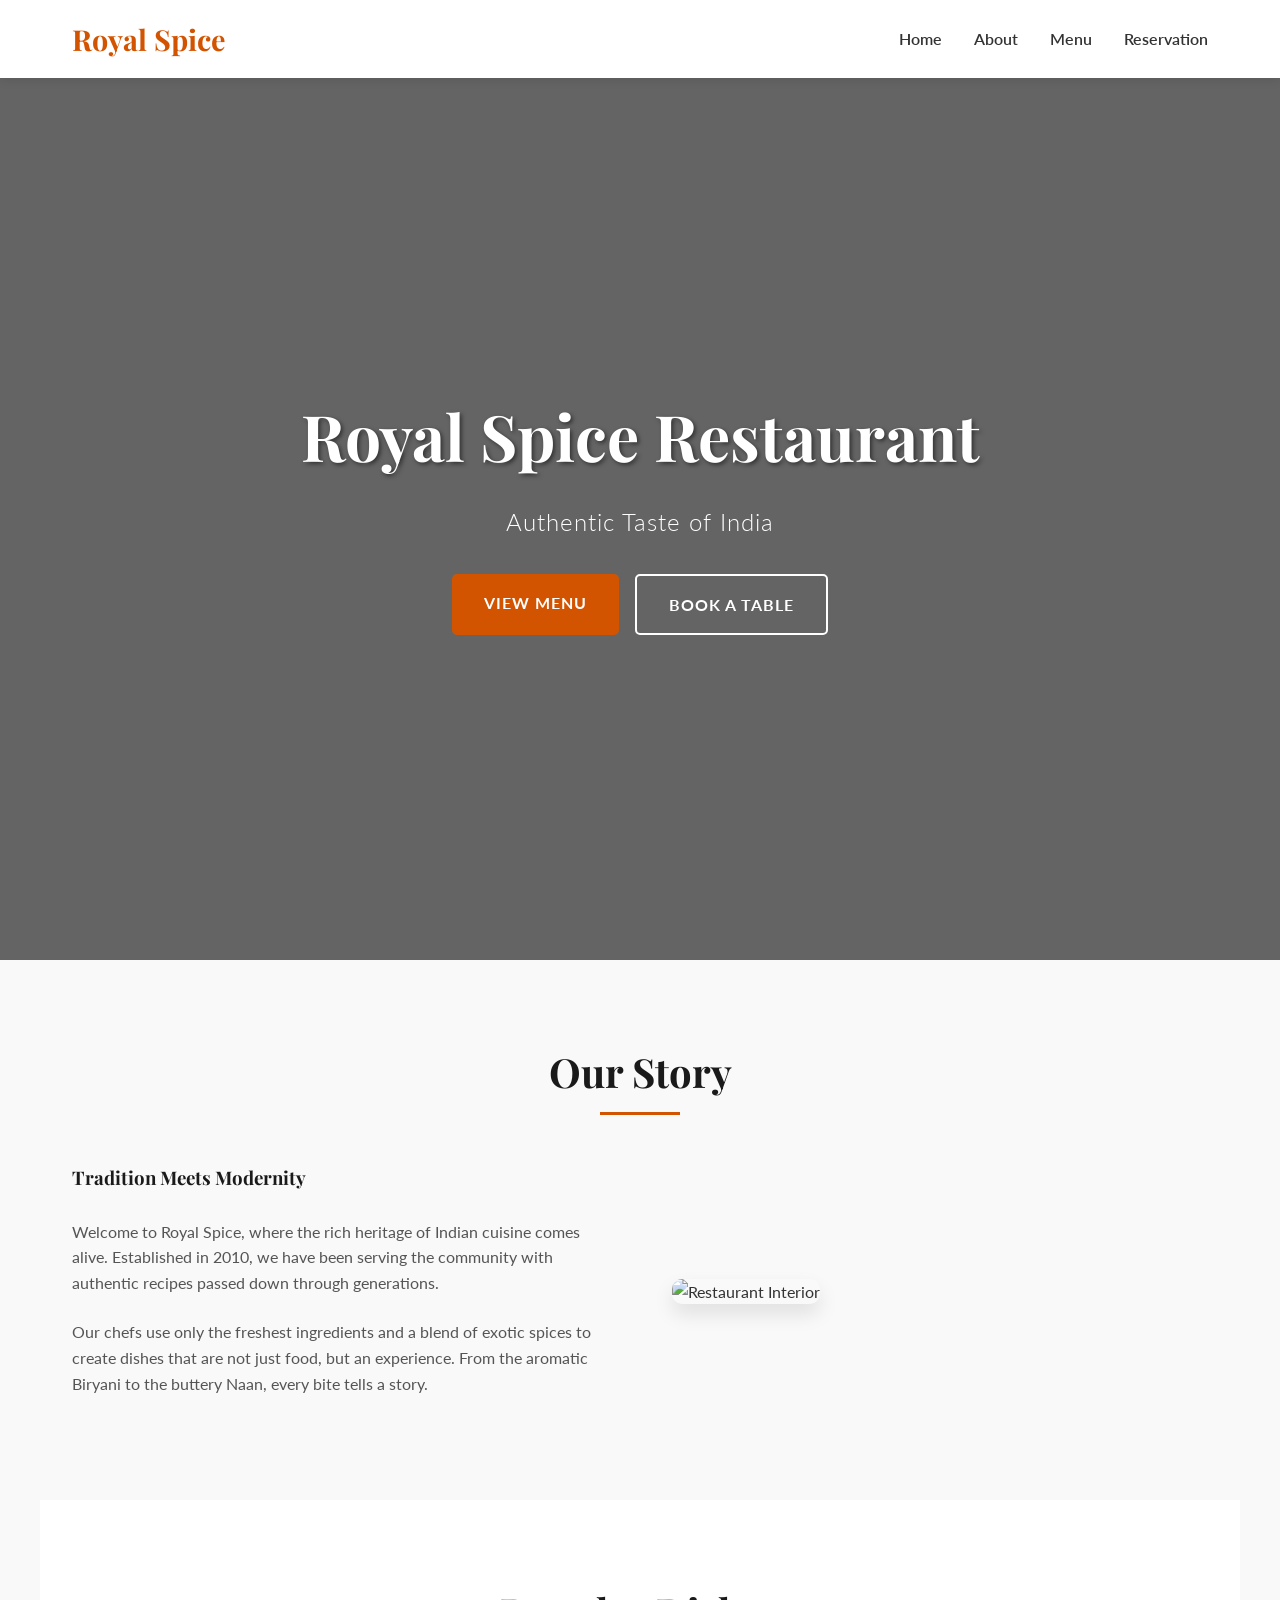
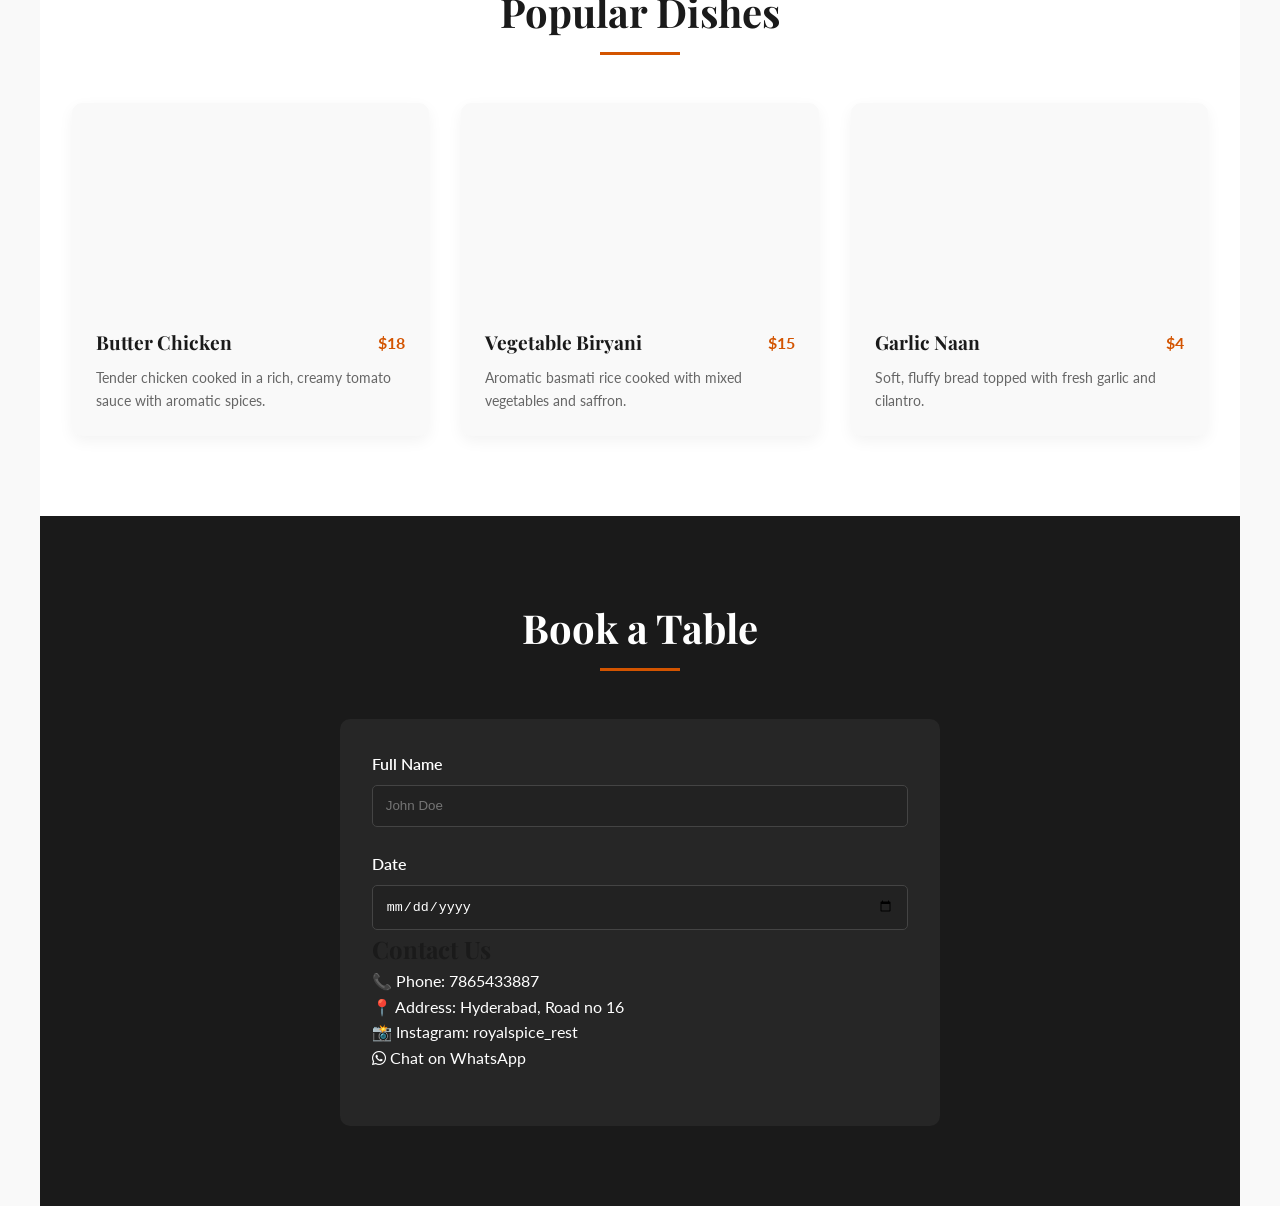
==== index.html @ c394701f "Update index.html" ====
<!DOCTYPE html>
<html lang="en">
<head>
    <meta charset="UTF-8">
    <meta name="viewport" content="width=device-width, initial-scale=1.0">
    <title>Royal Spice Restaurant | Authentic Taste of India</title>
    
    <!-- Google Fonts -->
    <link rel="preconnect" href="https://fonts.googleapis.com">
    <link rel="preconnect" href="https://fonts.gstatic.com" crossorigin>
    <link href="https://fonts.googleapis.com/css2?family=Lato:wght@300;400;700&family=Playfair+Display:wght@400;700&display=swap" rel="stylesheet">
    
    <!-- Font Awesome for Icons -->
    <link rel="stylesheet" href="https://cdnjs.cloudflare.com/ajax/libs/font-awesome/6.0.0/css/all.min.css">

    <style>
        /* --- CSS VARIABLES & RESET --- */
        :root {
            --primary-color: #d35400; /* Burnt Orange */
            --secondary-color: #f39c12; /* Golden Yellow */
            --dark-bg: #1a1a1a;
            --light-bg: #f9f9f9;
            --text-color: #333;
            --white: #ffffff;
            --transition: all 0.3s ease;
        }

        * {
            margin: 0;
            padding: 0;
            box-sizing: border-box;
        }

        html {
            scroll-behavior: smooth;
        }

        body {
            font-family: 'Lato', sans-serif;
            color: var(--text-color);
            line-height: 1.6;
            background-color: var(--light-bg);
        }

        h1, h2, h3, h4 {
            font-family: 'Playfair Display', serif;
            color: var(--dark-bg);
        }

        a { text-decoration: none; color: inherit; }
        ul { list-style: none; }

        /* --- HEADER & NAVIGATION --- */
        header {
            background-color: var(--white);
            box-shadow: 0 2px 10px rgba(0,0,0,0.1);
            position: fixed;
            width: 100%;
            top: 0;
            z-index: 1000;
        }

        .navbar {
            max-width: 1200px;
            margin: 0 auto;
            padding: 1rem 2rem;
            display: flex;
            justify-content: space-between;
            align-items: center;
        }

        .logo {
            font-size: 1.8rem;
            font-weight: 700;
            color: var(--primary-color);
            font-family: 'Playfair Display', serif;
        }

        .nav-links {
            display: flex;
            gap: 2rem;
        }

        .nav-links a {
            font-weight: 600;
            font-size: 1rem;
            transition: var(--transition);
        }

        .nav-links a:hover {
            color: var(--primary-color);
        }

        .hamburger {
            display: none;
            cursor: pointer;
            font-size: 1.5rem;
        }

        /* --- HERO SECTION --- */
        .hero {
            height: 100vh;
            background: linear-gradient(rgba(0,0,0,0.6), rgba(0,0,0,0.6)), 
                        url('https://images.unsplash.com/photo-1517248135467-4c7edcad34c4?ixlib=rb-1.2.1&auto=format&fit=crop&w=1920&q=80');
            background-size: cover;
            background-position: center;
            display: flex;
            align-items: center;
            justify-content: center;
            text-align: center;
            color: var(--white);
            padding: 0 1rem;
            margin-top: 60px; /* Offset for fixed header */
        }

        .hero-content {
            max-width: 800px;
            animation: fadeIn 1.5s ease;
        }

        .hero h1 {
            font-size: 4rem;
            color: var(--white);
            margin-bottom: 1rem;
            text-shadow: 2px 2px 4px rgba(0,0,0,0.5);
        }

        .hero p {
            font-size: 1.5rem;
            margin-bottom: 2rem;
            font-weight: 300;
            letter-spacing: 1px;
        }

        .btn-group {
            display: flex;
            gap: 1rem;
            justify-content: center;
        }

        .btn {
            padding: 1rem 2rem;
            border-radius: 5px;
            font-weight: bold;
            text-transform: uppercase;
            letter-spacing: 1px;
            transition: var(--transition);
            cursor: pointer;
            border: none;
        }

        .btn-primary {
            background-color: var(--primary-color);
            color: var(--white);
        }

        .btn-primary:hover {
            background-color: #a04000;
            transform: translateY(-2px);
        }

        .btn-secondary {
            background-color: transparent;
            border: 2px solid var(--white);
            color: var(--white);
        }

        .btn-secondary:hover {
            background-color: var(--white);
            color: var(--dark-bg);
            transform: translateY(-2px);
        }

        /* --- ABOUT SECTION --- */
        .section {
            padding: 5rem 2rem;
            max-width: 1200px;
            margin: 0 auto;
        }

        .section-title {
            text-align: center;
            margin-bottom: 3rem;
        }

        .section-title h2 {
            font-size: 2.5rem;
            margin-bottom: 0.5rem;
        }

        .section-title .line {
            width: 80px;
            height: 3px;
            background-color: var(--primary-color);
            margin: 0 auto;
        }

        .about-grid {
            display: grid;
            grid-template-columns: 1fr 1fr;
            gap: 4rem;
            align-items: center;
        }

        .about-text p {
            margin-bottom: 1.5rem;
            color: #555;
        }

        .about-img img {
            width: 100%;
            border-radius: 10px;
            box-shadow: 0 10px 20px rgba(0,0,0,0.1);
        }

        /* --- MENU PREVIEW --- */
        .menu-section {
            background-color: var(--white);
        }

        .menu-grid {
            display: grid;
            grid-template-columns: repeat(auto-fit, minmax(300px, 1fr));
            gap: 2rem;
        }

        .menu-item {
            background: var(--light-bg);
            border-radius: 10px;
            overflow: hidden;
            box-shadow: 0 5px 15px rgba(0,0,0,0.05);
            transition: var(--transition);
        }

        .menu-item:hover {
            transform: translateY(-5px);
            box-shadow: 0 10px 20px rgba(0,0,0,0.1);
        }

        .menu-img {
            height: 200px;
            background-size: cover;
            background-position: center;
        }

        .menu-details {
            padding: 1.5rem;
        }

        .menu-header {
            display: flex;
            justify-content: space-between;
            align-items: center;
            margin-bottom: 0.5rem;
        }

        .menu-header h3 { font-size: 1.2rem; }
        .price { color: var(--primary-color); font-weight: bold; }
        .menu-desc { font-size: 0.9rem; color: #666; }

        /* --- RESERVATION FORM --- */
        .reservation-section {
            background-color: var(--dark-bg);
            color: var(--white);
        }

        .reservation-section .section-title h2 { color: var(--white); }

        .reservation-form {
            max-width: 600px;
            margin: 0 auto;
            background: rgba(255,255,255,0.05);
            padding: 2rem;
            border-radius: 10px;
        }

        .form-group {
            margin-bottom: 1.5rem;
        }

        .form-group label {
            display: block;
            margin-bottom: 0.5rem;
            font-weight: 600;
        }

        .form-control {
            width: 100%;
            padding: 0.8rem;
            border: 1px solid #444;
            background: #222;
            color: var(--white);
            border-radius: 5px;
        }

        .form-control:focus {
            outline: none;
            border-color: var(--primary-color);
        }

        /* --- FOOTER --- */
        footer {
            background-color: #111;
            color: #888;
            text-align: center;
            padding: 2rem;
        }

        footer p { margin-bottom: 0.5rem; }
        .social-icons a { color: var(--white); margin: 0 10px; font-size: 1.2rem; }

        /* --- ANIMATIONS --- */
        @keyframes fadeIn {
            from { opacity: 0; transform: translateY(20px); }
            to { opacity: 1; transform: translateY(0); }
        }

        /* --- RESPONSIVE MEDIA QUERIES --- */
        @media (max-width: 768px) {
            .navbar { padding: 1rem; }
            
            .hamburger { display: block; }
            
            .nav-links {
                position: absolute;
                top: 70px;
                left: 0;
                width: 100%;
                background-color: var(--white);
                flex-direction: column;
                align-items: center;
                padding: 2rem 0;
                gap: 1.5rem;
                transform: translateY(-150%);
                transition: var(--transition);
                box-shadow: 0 5px 10px rgba(0,0,0,0.1);
            }

            .nav-links.active {
                transform: translateY(0);
            }

            .hero h1 { font-size: 2.5rem; }
            .hero p { font-size: 1.1rem; }
            
            .about-grid { grid-template-columns: 1fr; }
            
            .btn-group { flex-direction: column; }
            .btn { width: 100%; text-align: center; }
        }
    </style>
</head>
<body>

    <!-- Header -->
    <header>
        <nav class="navbar">
            <div class="logo">Royal Spice</div>
            <ul class="nav-links">
                <li><a href="#home">Home</a></li>
                <li><a href="#about">About</a></li>
                <li><a href="#menu">Menu</a></li>
                <li><a href="#reservation">Reservation</a></li>
            </ul>
            <div class="hamburger">
                <i class="fas fa-bars"></i>
            </div>
        </nav>
    </header>

    <!-- Hero Section -->
    <section id="home" class="hero">
        <div class="hero-content">
            <h1>Royal Spice Restaurant</h1>
            <p>Authentic Taste of India</p>
            <div class="btn-group">
                <a href="#menu" class="btn btn-primary">View Menu</a>
                <a href="#reservation" class="btn btn-secondary">Book a Table</a>
            </div>
        </div>
    </section>

    <!-- About Section -->
    <section id="about" class="section">
        <div class="section-title">
            <h2>Our Story</h2>
            <div class="line"></div>
        </div>
        <div class="about-grid">
            <div class="about-text">
                <h3>Tradition Meets Modernity</h3>
                <br>
                <p>Welcome to Royal Spice, where the rich heritage of Indian cuisine comes alive. Established in 2010, we have been serving the community with authentic recipes passed down through generations.</p>
                <p>Our chefs use only the freshest ingredients and a blend of exotic spices to create dishes that are not just food, but an experience. From the aromatic Biryani to the buttery Naan, every bite tells a story.</p>
            </div>
            <div class="about-img">
                <img src="https://images.unsplash.com/photo-1585937421612-70a008356f36?ixlib=rb-1.2.1&auto=format&fit=crop&w=800&q=80" alt="Restaurant Interior">
            </div>
        </div>
    </section>

    <!-- Menu Section -->
    <section id="menu" class="section menu-section">
        <div class="section-title">
            <h2>Popular Dishes</h2>
            <div class="line"></div>
        </div>
        <div class="menu-grid">
            <!-- Item 1 -->
            <div class="menu-item">
                <div class="menu-img" style="background-image: url('https://images.unsplash.com/photo-1563379091339-03b21ab4a4f8?ixlib=rb-1.2.1&auto=format&fit=crop&w=500&q=60');"></div>
                <div class="menu-details">
                    <div class="menu-header">
                        <h3>Butter Chicken</h3>
                        <span class="price">$18</span>
                    </div>
                    <p class="menu-desc">Tender chicken cooked in a rich, creamy tomato sauce with aromatic spices.</p>
                </div>
            </div>
            <!-- Item 2 -->
            <div class="menu-item">
                <div class="menu-img" style="background-image: url('https://images.unsplash.com/photo-1589302168068-964664d93dc0?ixlib=rb-1.2.1&auto=format&fit=crop&w=500&q=60');"></div>
                <div class="menu-details">
                    <div class="menu-header">
                        <h3>Vegetable Biryani</h3>
                        <span class="price">$15</span>
                    </div>
                    <p class="menu-desc">Aromatic basmati rice cooked with mixed vegetables and saffron.</p>
                </div>
            </div>
            <!-- Item 3 -->
            <div class="menu-item">
                <div class="menu-img" style="background-image: url('https://images.unsplash.com/photo-1601050690597-df0568f70950?ixlib=rb-1.2.1&auto=format&fit=crop&w=500&q=60');"></div>
                <div class="menu-details">
                    <div class="menu-header">
                        <h3>Garlic Naan</h3>
                        <span class="price">$4</span>
                    </div>
                    <p class="menu-desc">Soft, fluffy bread topped with fresh garlic and cilantro.</p>
                </div>
            </div>
        </div>
    </section>

    <!-- Reservation Section -->
    <section id="reservation" class="section reservation-section">
        <div class="section-title">
            <h2>Book a Table</h2>
            <div class="line"></div>
        </div>
        <form class="reservation-form" id="bookingForm">
            <div class="form-group">
                <label for="name">Full Name</label>
                <input type="text" id="name" class="form-control" placeholder="John Doe" required>
            </div>
            <div class="form-group">
                <label for="date">Date</label>
                <input type="date" id="date" class="form-control" required>
                <section class="contact">
<h2>Contact Us</h2>

<p>📞 Phone: 7865433887</p>
<p>📍 Address: Hyderabad, Road no 16</p>
<p>📸 Instagram: royalspice_rest</p>

<!-- WhatsApp Button -->
<a href="https://wa.me/917865433887?text=Hi%20I%20want%20to%20book%20a%20table" class="whatsapp-contact">
    <i class="fab fa-whatsapp"></i> Chat on WhatsApp
</a>
  <link rel="stylesheet" href="https://cdnjs.cloudflare.com/ajax/libs/font-awesome/6.4.0/css/all.min.css">                  

</section>
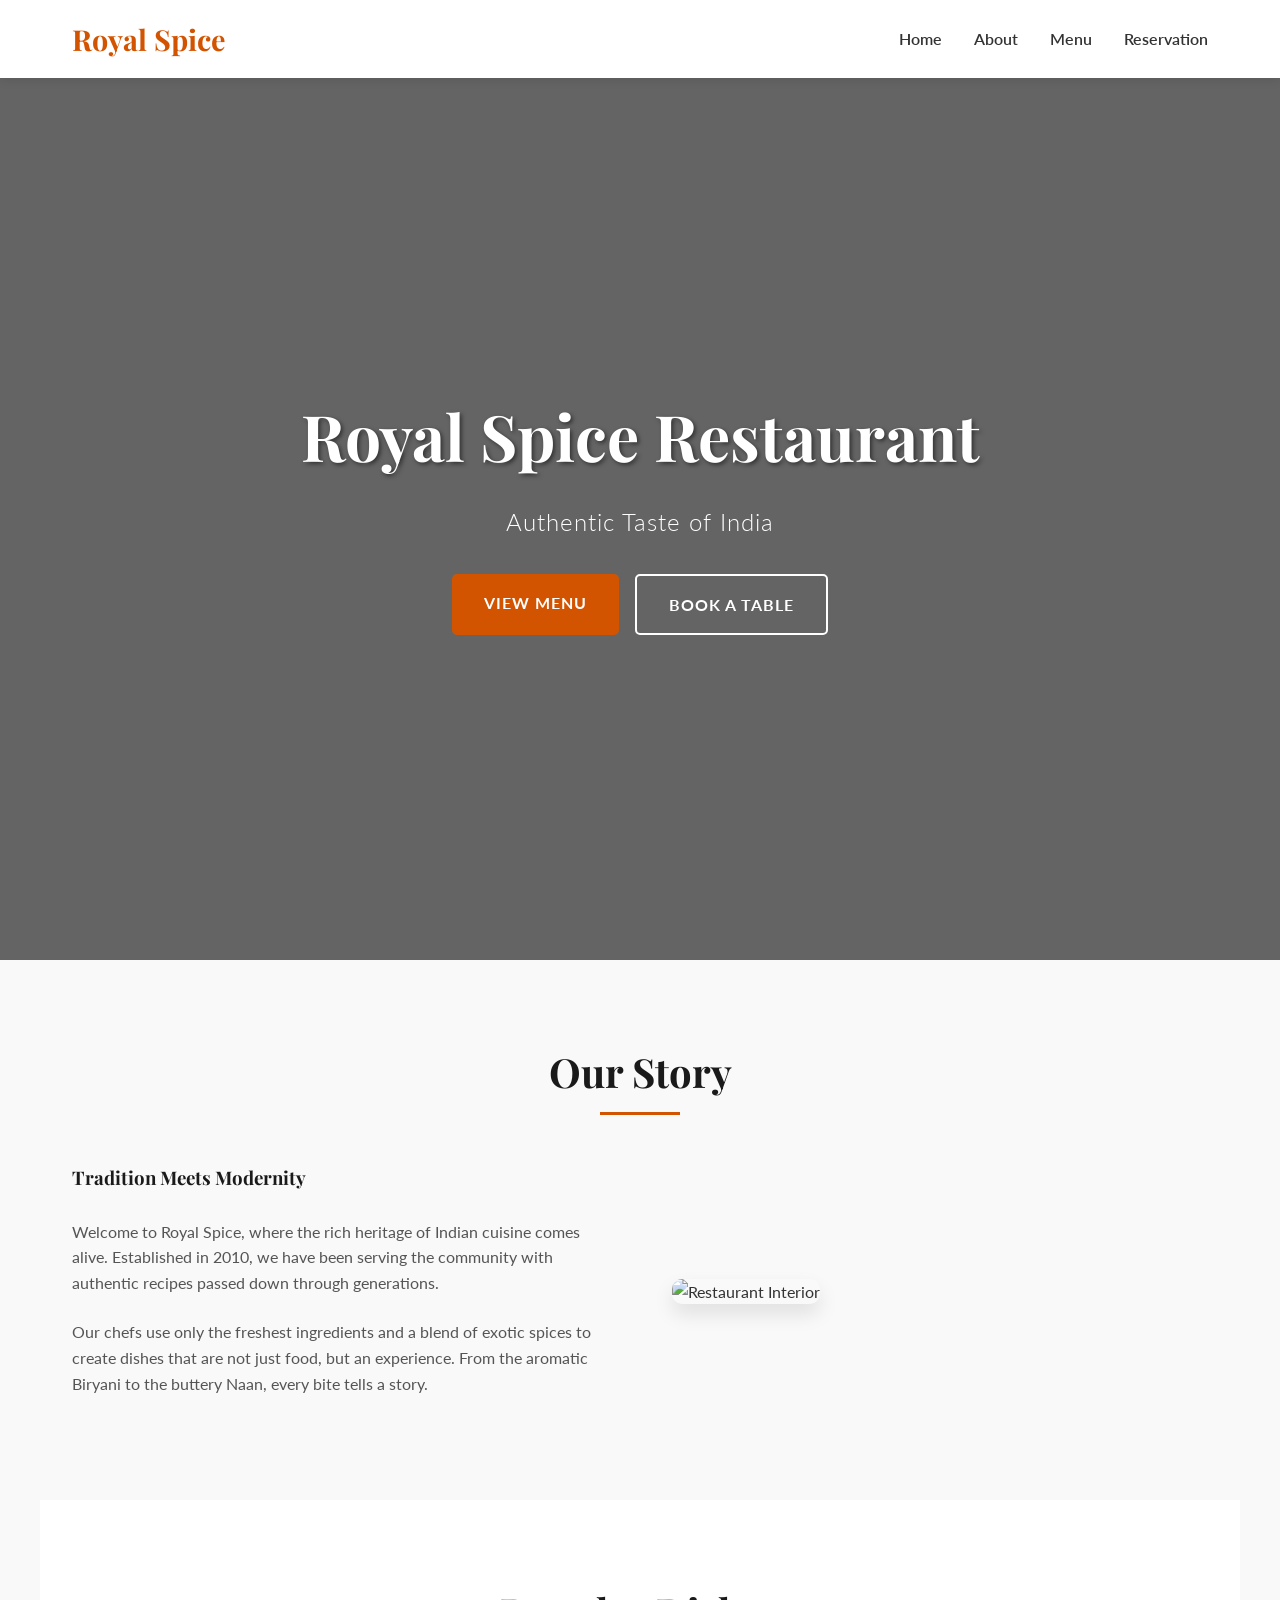
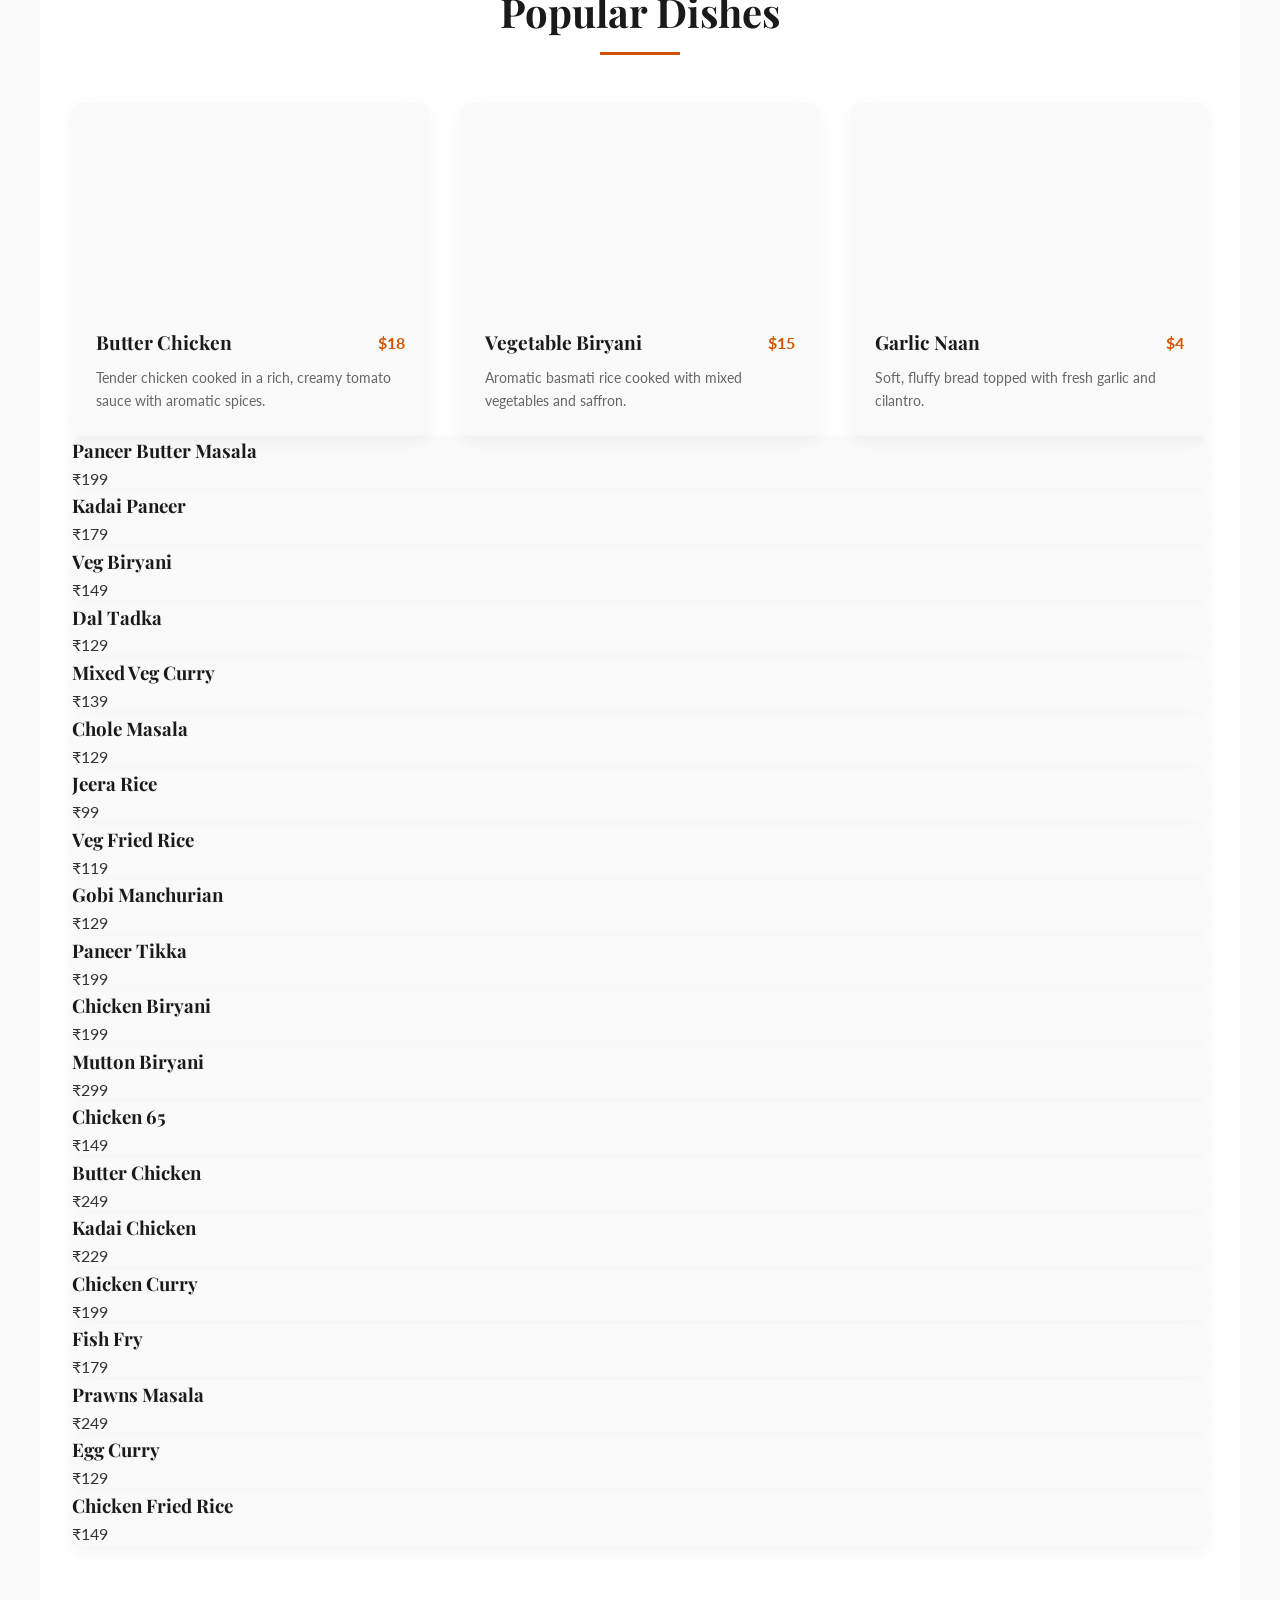
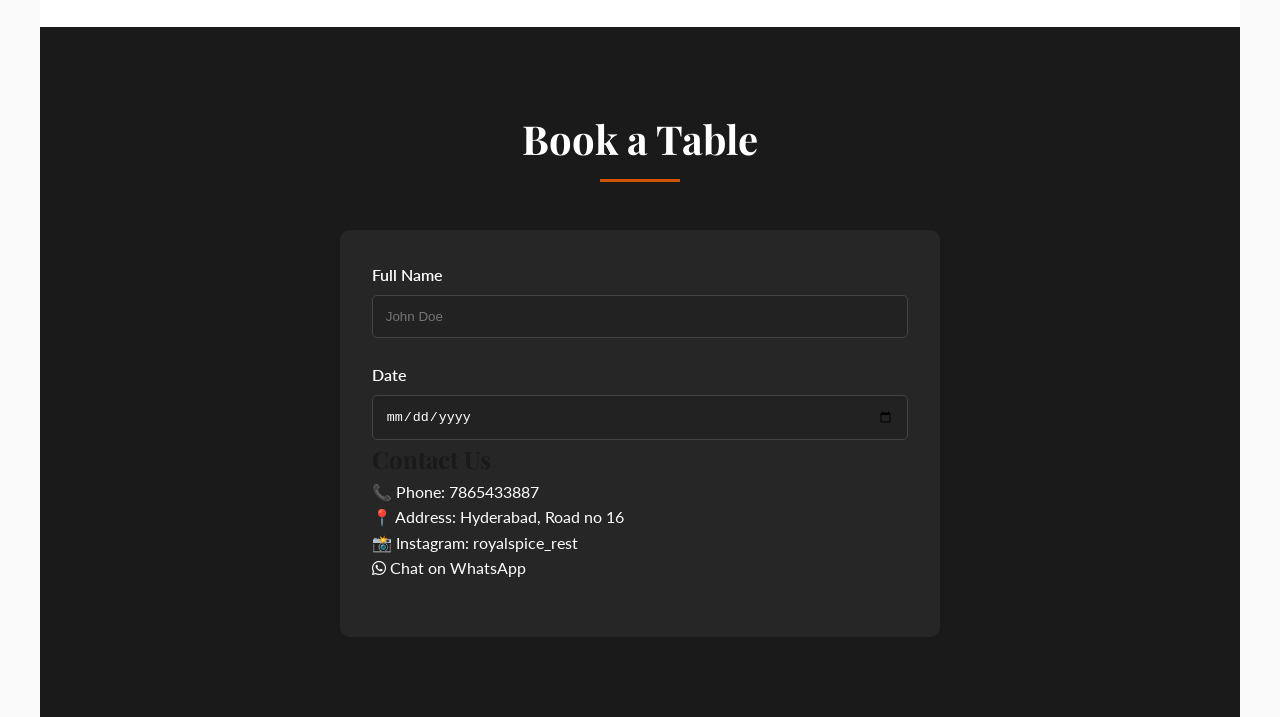
==== commit 62274a09: "Update index.html" ====
--- a/index.html
+++ b/index.html
@@ -440,6 +440,107 @@
                 </div>
             </div>
         </div>
+        <!-- VEG ITEMS -->
+<div class="menu-item veg show">
+<h3>Paneer Butter Masala</h3>
+<p>₹199</p>
+</div>
+
+<div class="menu-item veg show">
+<h3>Kadai Paneer</h3>
+<p>₹179</p>
+</div>
+
+<div class="menu-item veg show">
+<h3>Veg Biryani</h3>
+<p>₹149</p>
+</div>
+
+<div class="menu-item veg show">
+<h3>Dal Tadka</h3>
+<p>₹129</p>
+</div>
+
+<div class="menu-item veg show">
+<h3>Mixed Veg Curry</h3>
+<p>₹139</p>
+</div>
+
+<div class="menu-item veg show">
+<h3>Chole Masala</h3>
+<p>₹129</p>
+</div>
+
+<div class="menu-item veg show">
+<h3>Jeera Rice</h3>
+<p>₹99</p>
+</div>
+
+<div class="menu-item veg show">
+<h3>Veg Fried Rice</h3>
+<p>₹119</p>
+</div>
+
+<div class="menu-item veg show">
+<h3>Gobi Manchurian</h3>
+<p>₹129</p>
+</div>
+
+<div class="menu-item veg show">
+<h3>Paneer Tikka</h3>
+<p>₹199</p>
+</div>
+
+<!-- NON-VEG ITEMS -->
+<div class="menu-item nonveg show">
+<h3>Chicken Biryani</h3>
+<p>₹199</p>
+</div>
+
+<div class="menu-item nonveg show">
+<h3>Mutton Biryani</h3>
+<p>₹299</p>
+</div>
+
+<div class="menu-item nonveg show">
+<h3>Chicken 65</h3>
+<p>₹149</p>
+</div>
+
+<div class="menu-item nonveg show">
+<h3>Butter Chicken</h3>
+<p>₹249</p>
+</div>
+
+<div class="menu-item nonveg show">
+<h3>Kadai Chicken</h3>
+<p>₹229</p>
+</div>
+
+<div class="menu-item nonveg show">
+<h3>Chicken Curry</h3>
+<p>₹199</p>
+</div>
+
+<div class="menu-item nonveg show">
+<h3>Fish Fry</h3>
+<p>₹179</p>
+</div>
+
+<div class="menu-item nonveg show">
+<h3>Prawns Masala</h3>
+<p>₹249</p>
+</div>
+
+<div class="menu-item nonveg show">
+<h3>Egg Curry</h3>
+<p>₹129</p>
+</div>
+
+<div class="menu-item nonveg show">
+<h3>Chicken Fried Rice</h3>
+<p>₹149</p>
+</div>
     </section>
 
     <!-- Reservation Section -->
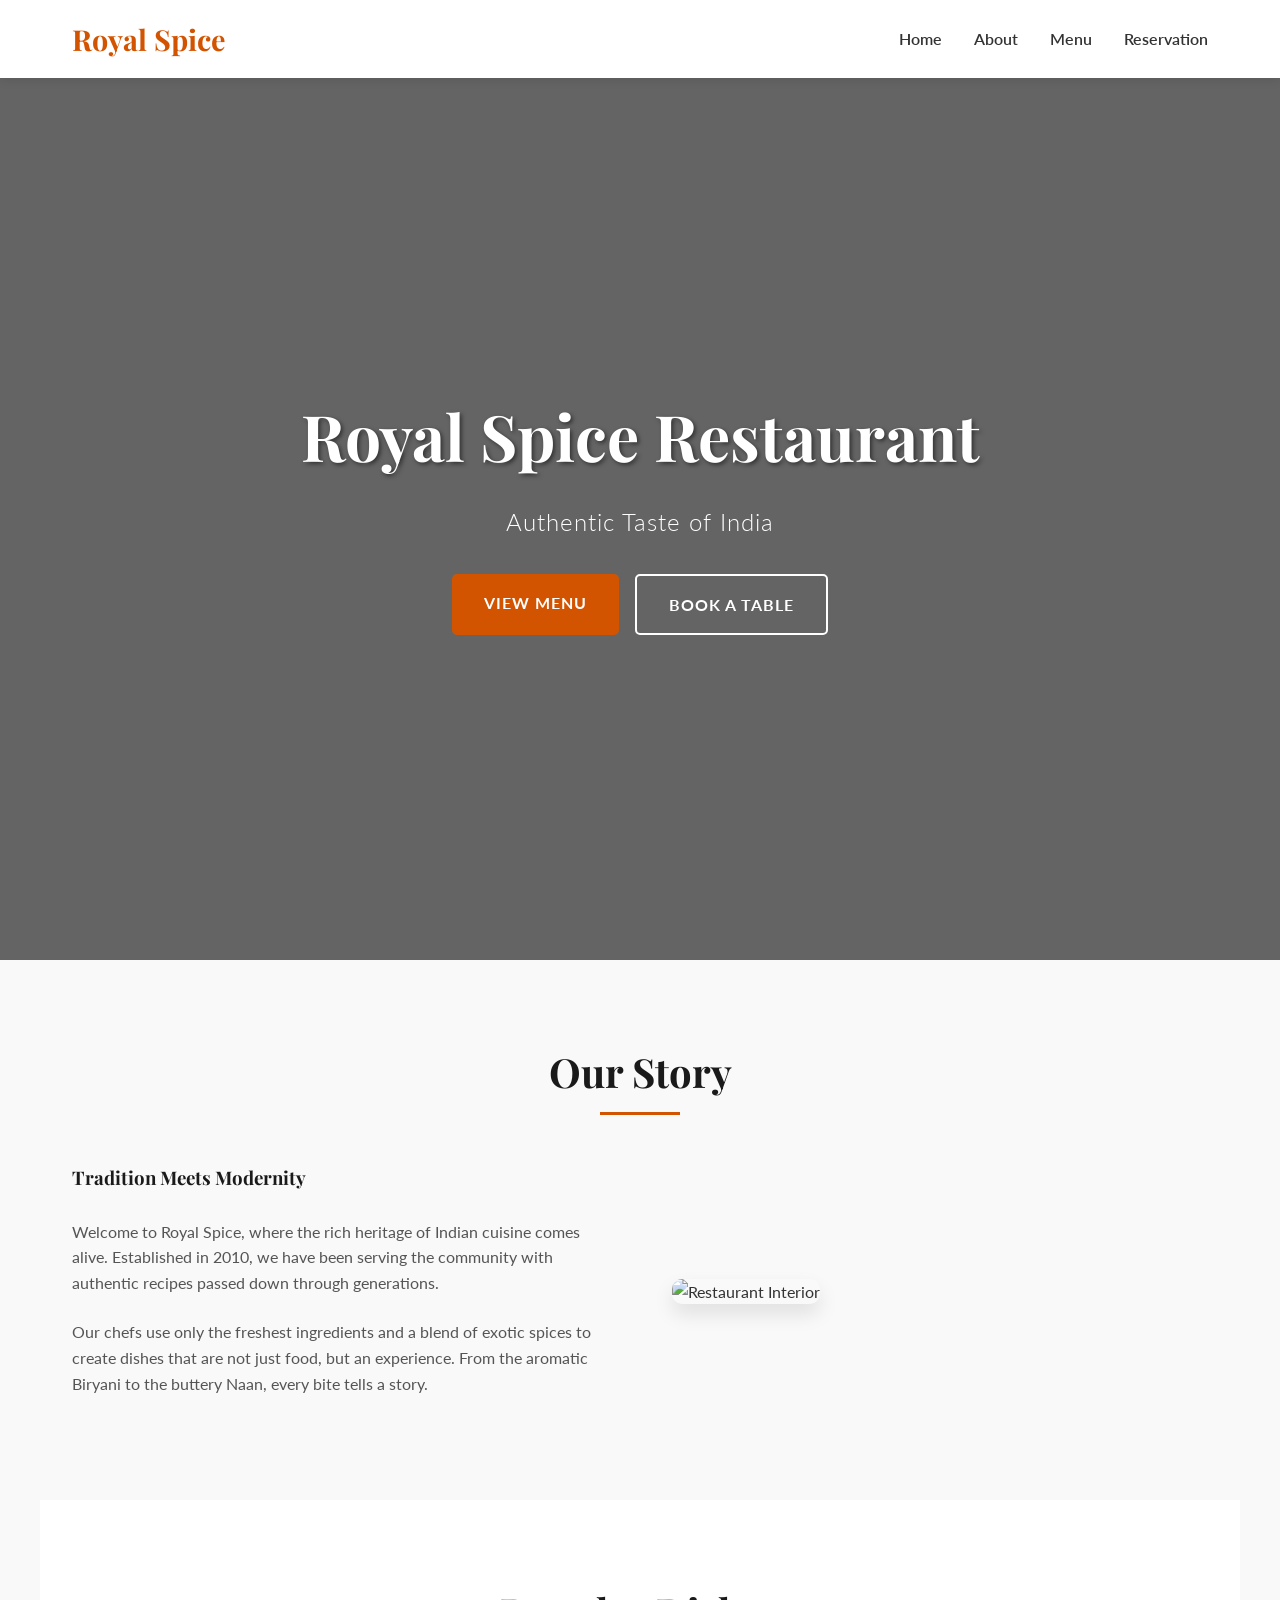
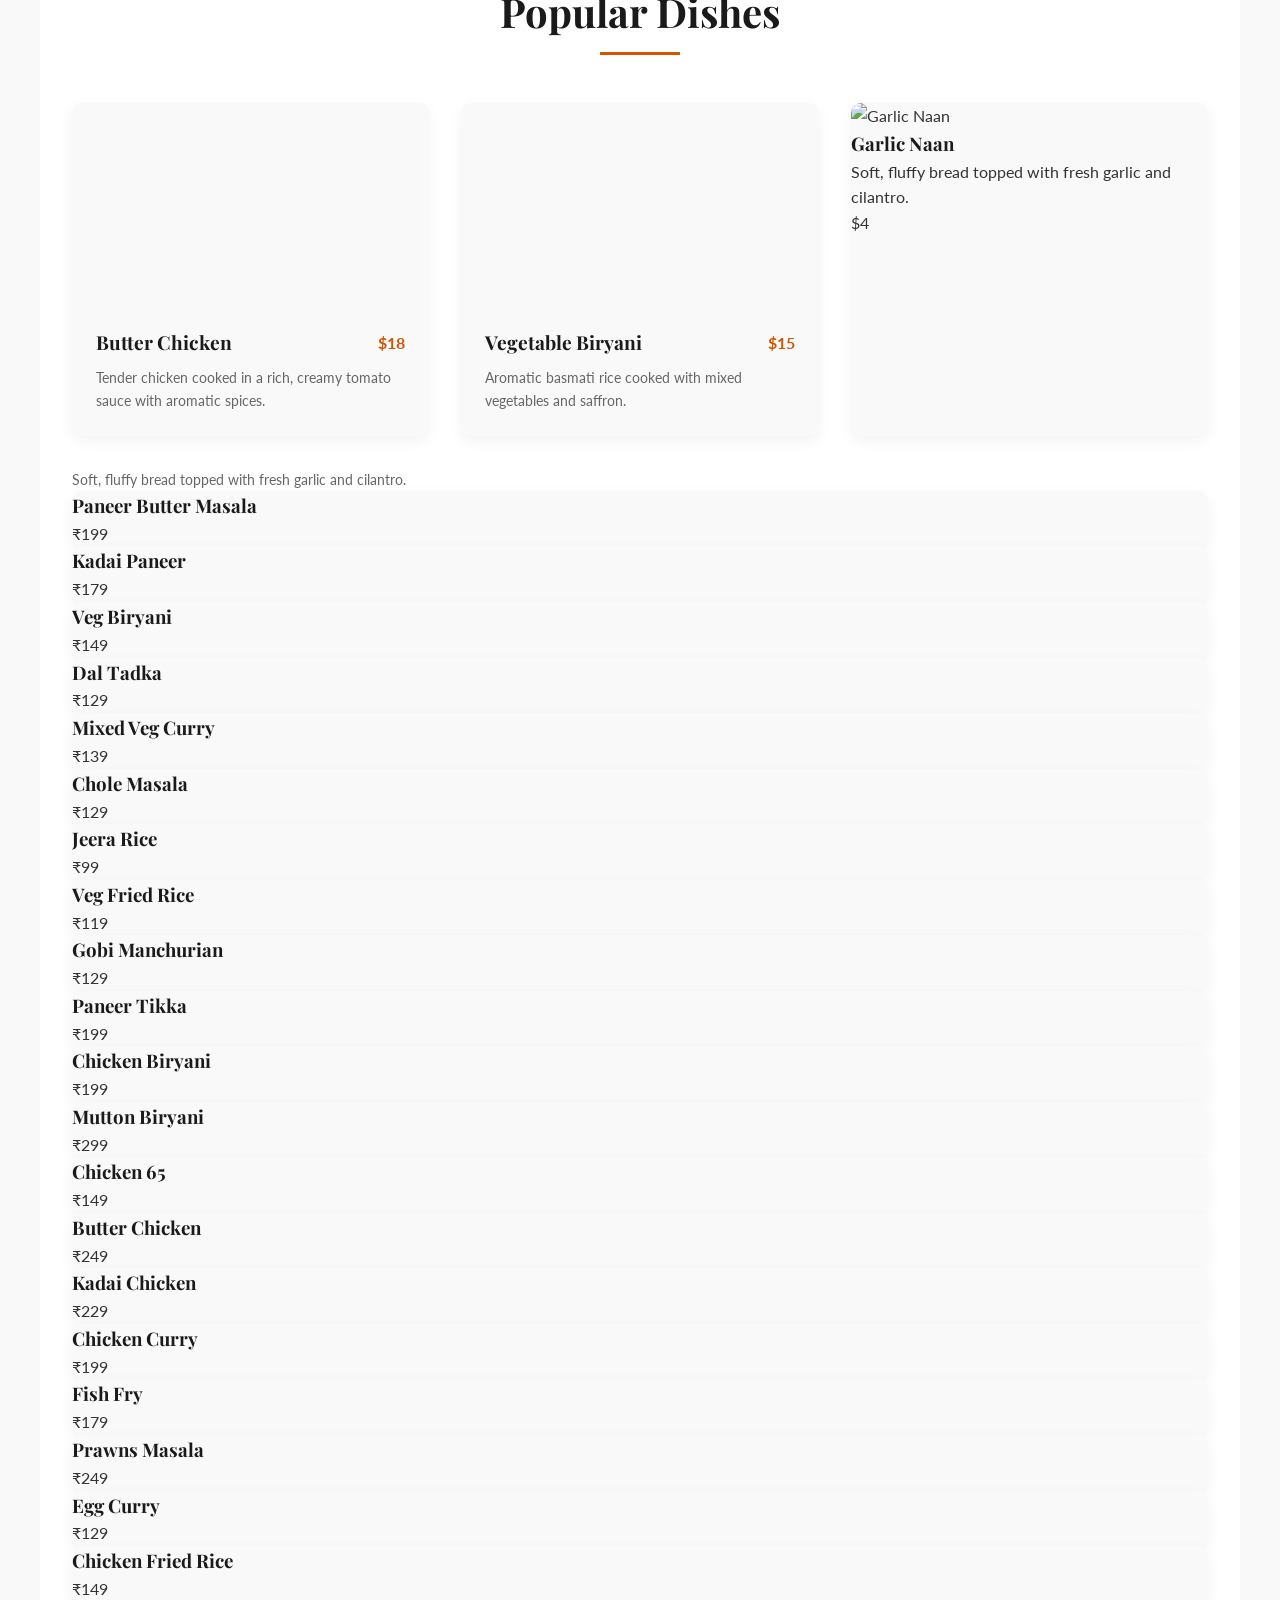
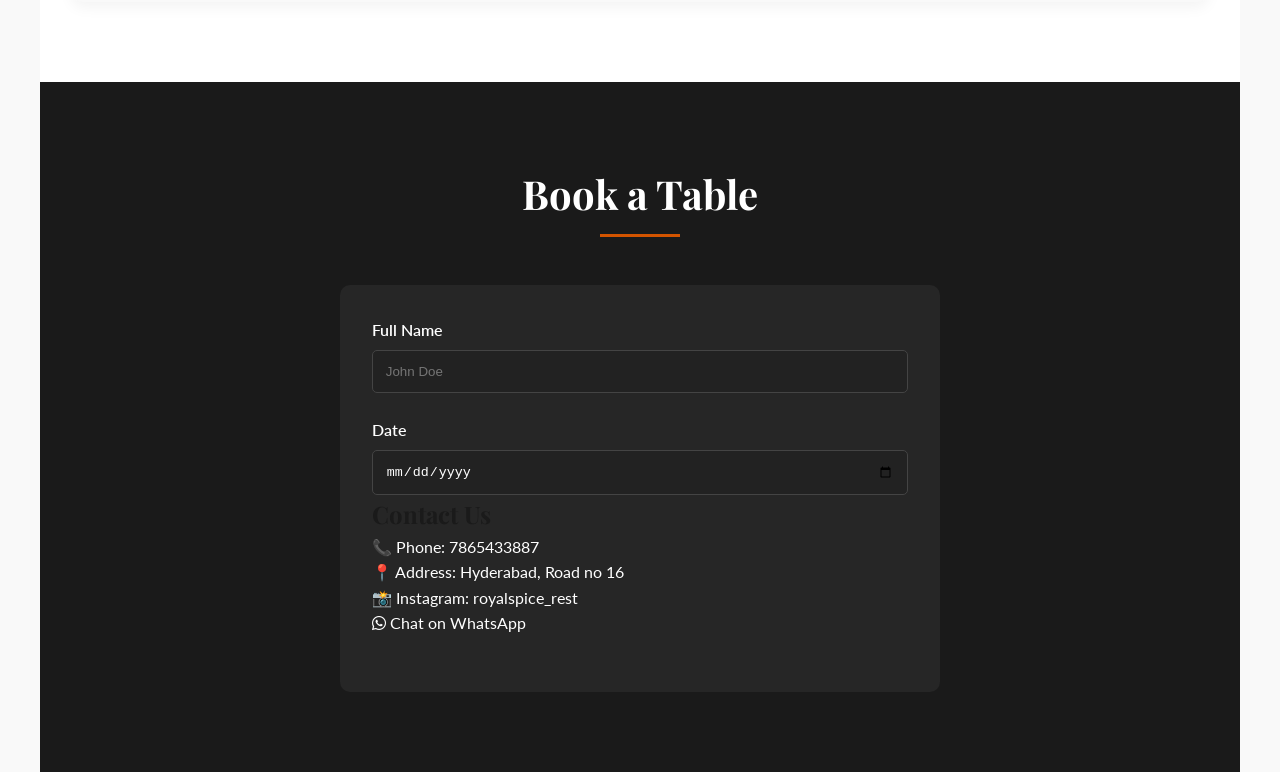
==== commit 6eea8ee5: "Update index.html" ====
--- a/index.html
+++ b/index.html
@@ -429,13 +429,12 @@
                 </div>
             </div>
             <!-- Item 3 -->
-            <div class="menu-item">
-                <div class="menu-img" style="background-image: url('https://images.unsplash.com/photo-1601050690597-df0568f70950?ixlib=rb-1.2.1&auto=format&fit=crop&w=500&q=60');"></div>
-                <div class="menu-details">
-                    <div class="menu-header">
-                        <h3>Garlic Naan</h3>
-                        <span class="price">$4</span>
-                    </div>
+           <div class="menu-item">
+    <img src="https://images.unsplash.com/photo-1625944525903-bb6f0e1b0a1b" alt="Garlic Naan">
+    <h3>Garlic Naan</h3>
+    <p>Soft, fluffy bread topped with fresh garlic and cilantro.</p>
+    <span>$4</span>
+</div>
                     <p class="menu-desc">Soft, fluffy bread topped with fresh garlic and cilantro.</p>
                 </div>
             </div>
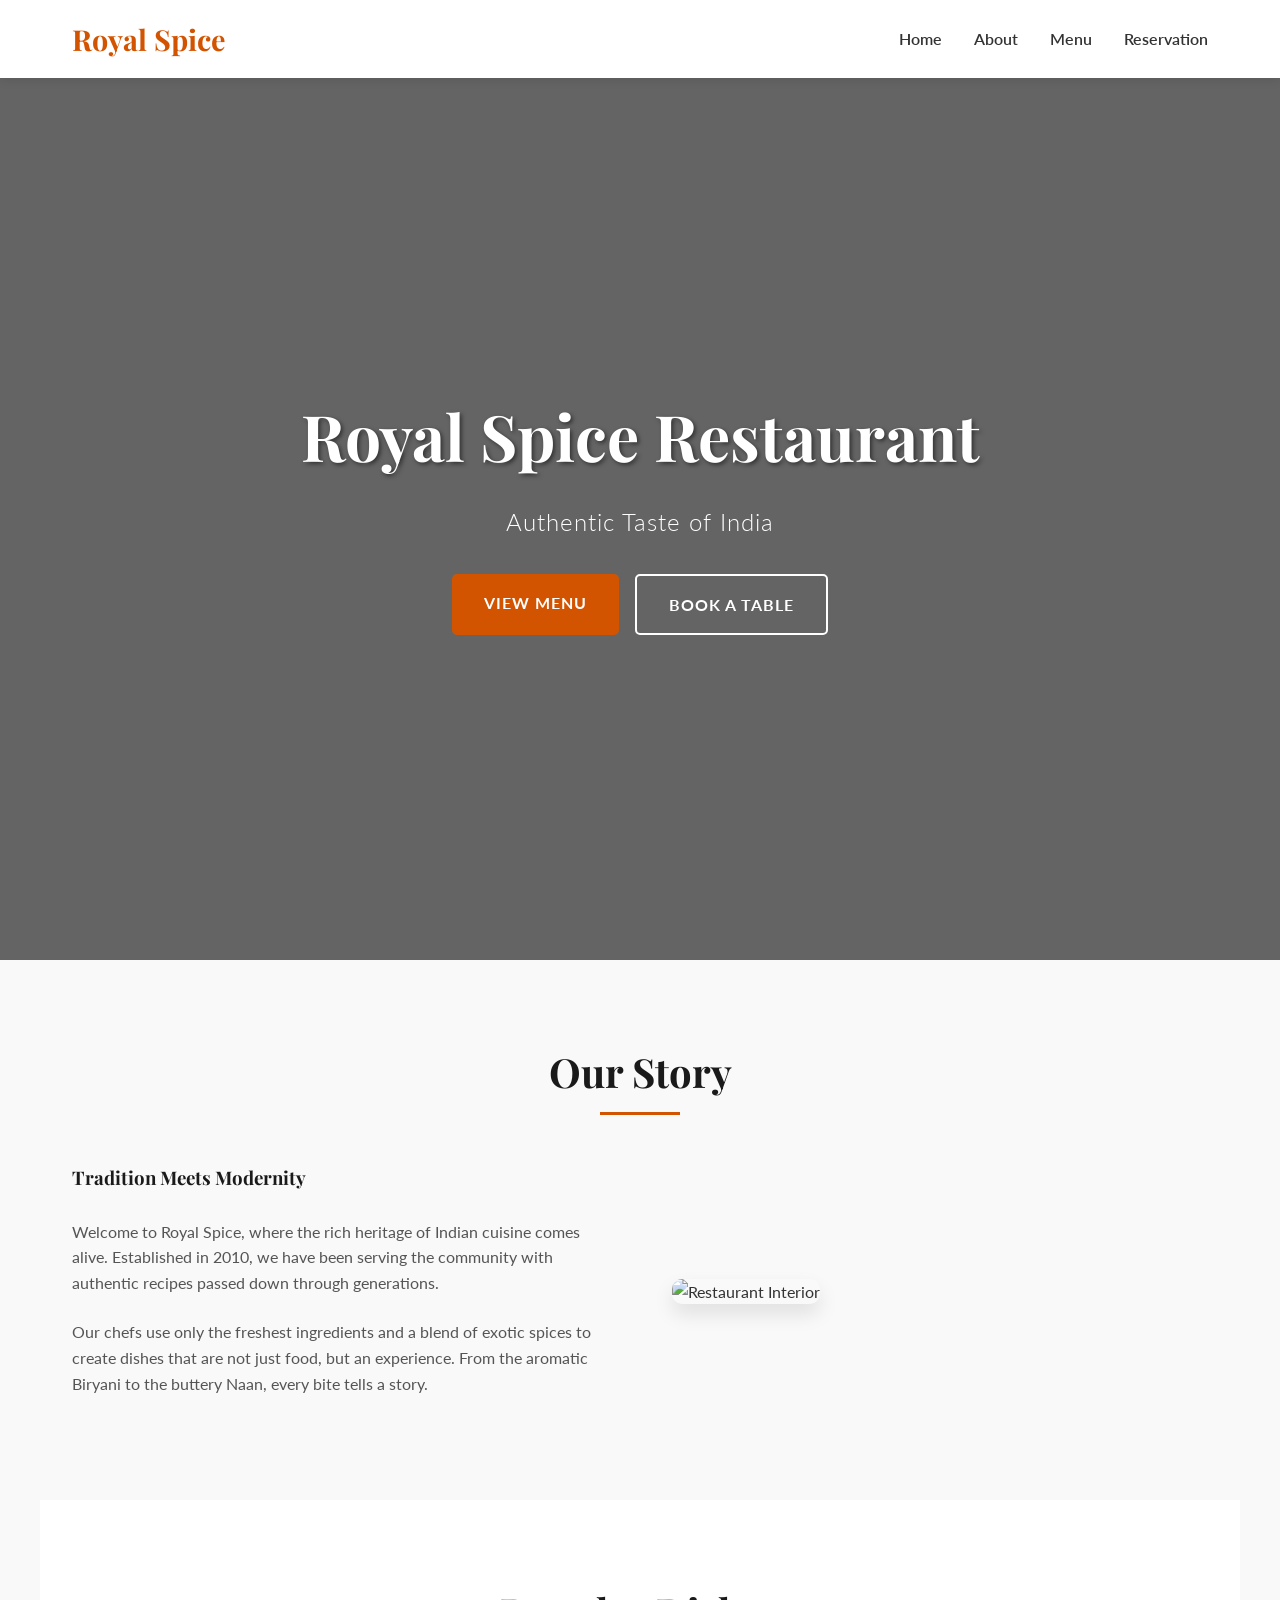
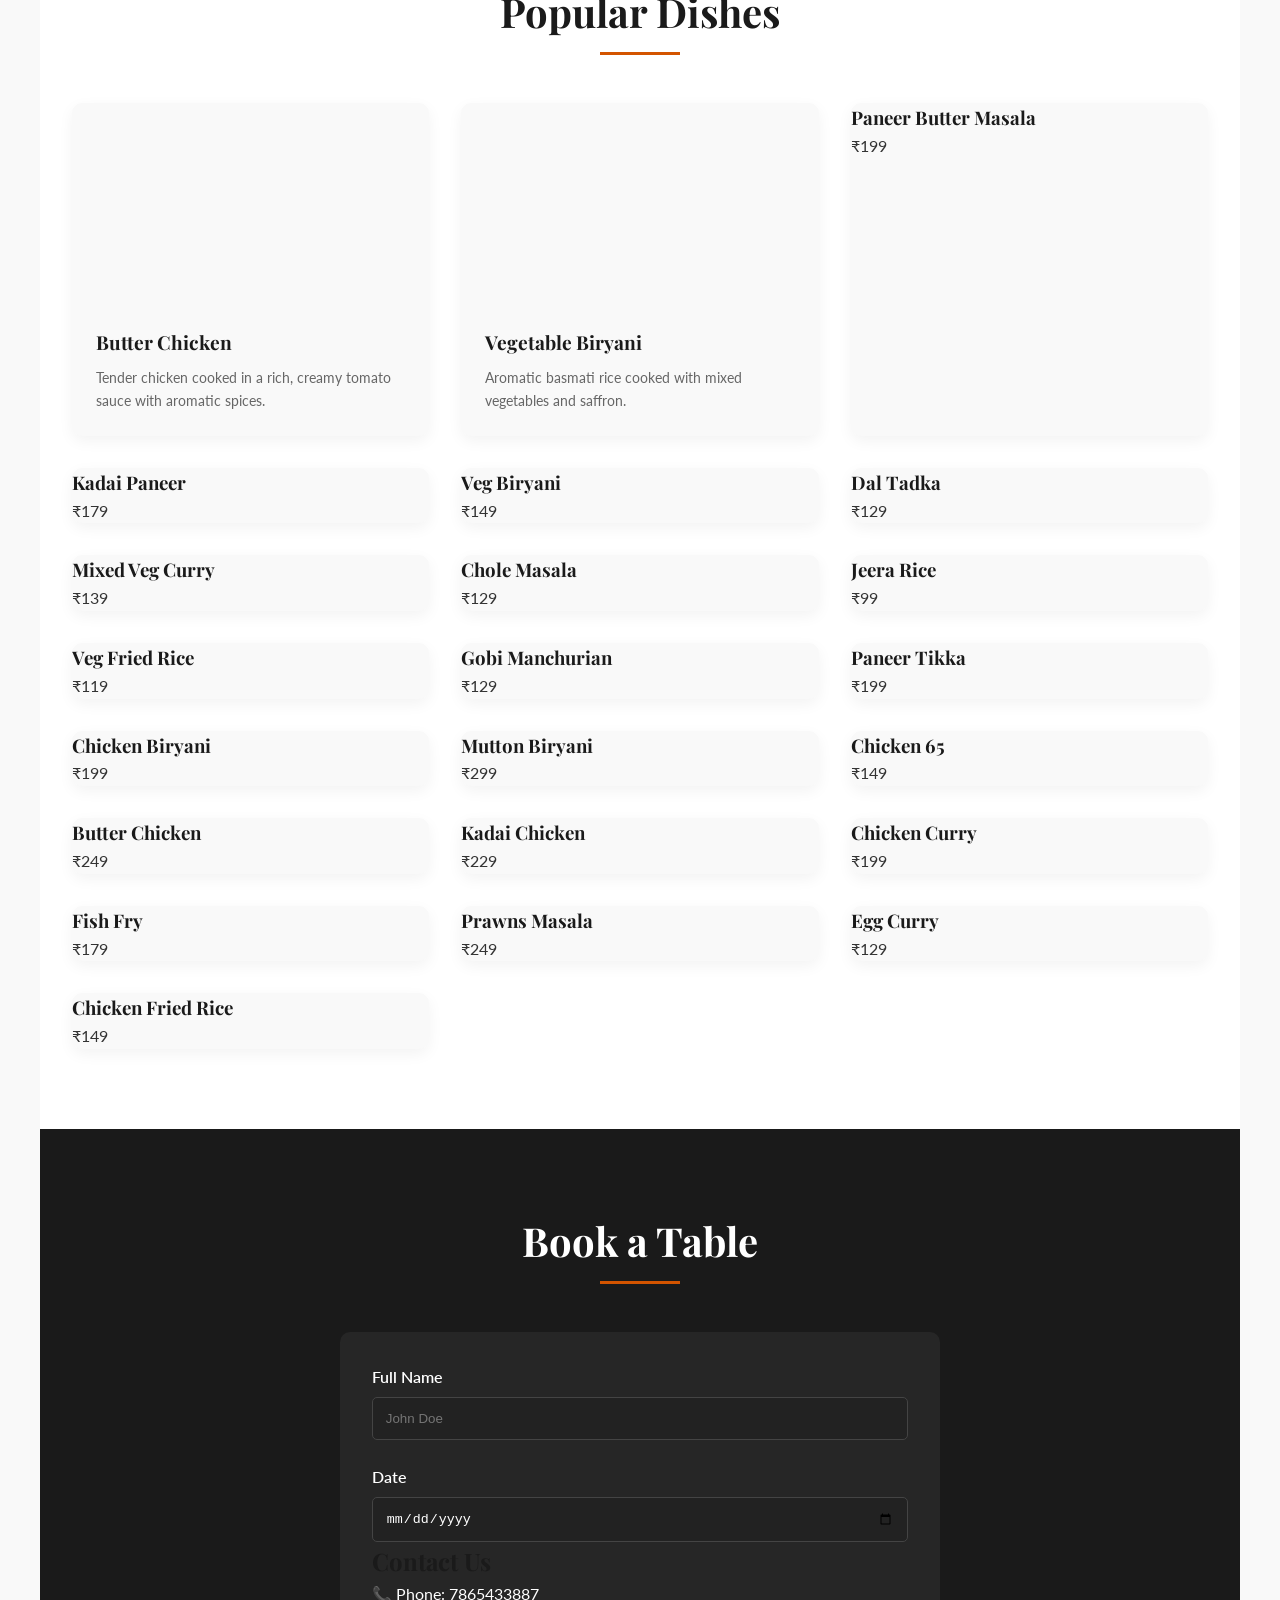
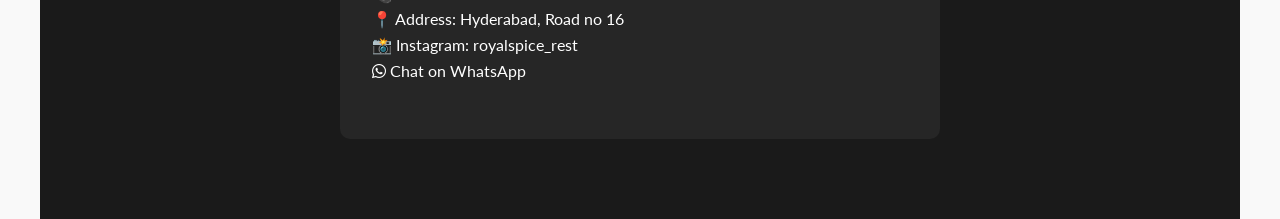
==== commit 6ce44c6c: "Update index.html" ====
--- a/index.html
+++ b/index.html
@@ -412,7 +412,7 @@
                 <div class="menu-details">
                     <div class="menu-header">
                         <h3>Butter Chicken</h3>
-                        <span class="price">$18</span>
+                
                     </div>
                     <p class="menu-desc">Tender chicken cooked in a rich, creamy tomato sauce with aromatic spices.</p>
                 </div>
@@ -423,22 +423,12 @@
                 <div class="menu-details">
                     <div class="menu-header">
                         <h3>Vegetable Biryani</h3>
-                        <span class="price">$15</span>
+    
                     </div>
                     <p class="menu-desc">Aromatic basmati rice cooked with mixed vegetables and saffron.</p>
                 </div>
             </div>
-            <!-- Item 3 -->
-           <div class="menu-item">
-    <img src="https://images.unsplash.com/photo-1625944525903-bb6f0e1b0a1b" alt="Garlic Naan">
-    <h3>Garlic Naan</h3>
-    <p>Soft, fluffy bread topped with fresh garlic and cilantro.</p>
-    <span>$4</span>
-</div>
-                    <p class="menu-desc">Soft, fluffy bread topped with fresh garlic and cilantro.</p>
-                </div>
-            </div>
-        </div>
+  
         <!-- VEG ITEMS -->
 <div class="menu-item veg show">
 <h3>Paneer Butter Masala</h3>
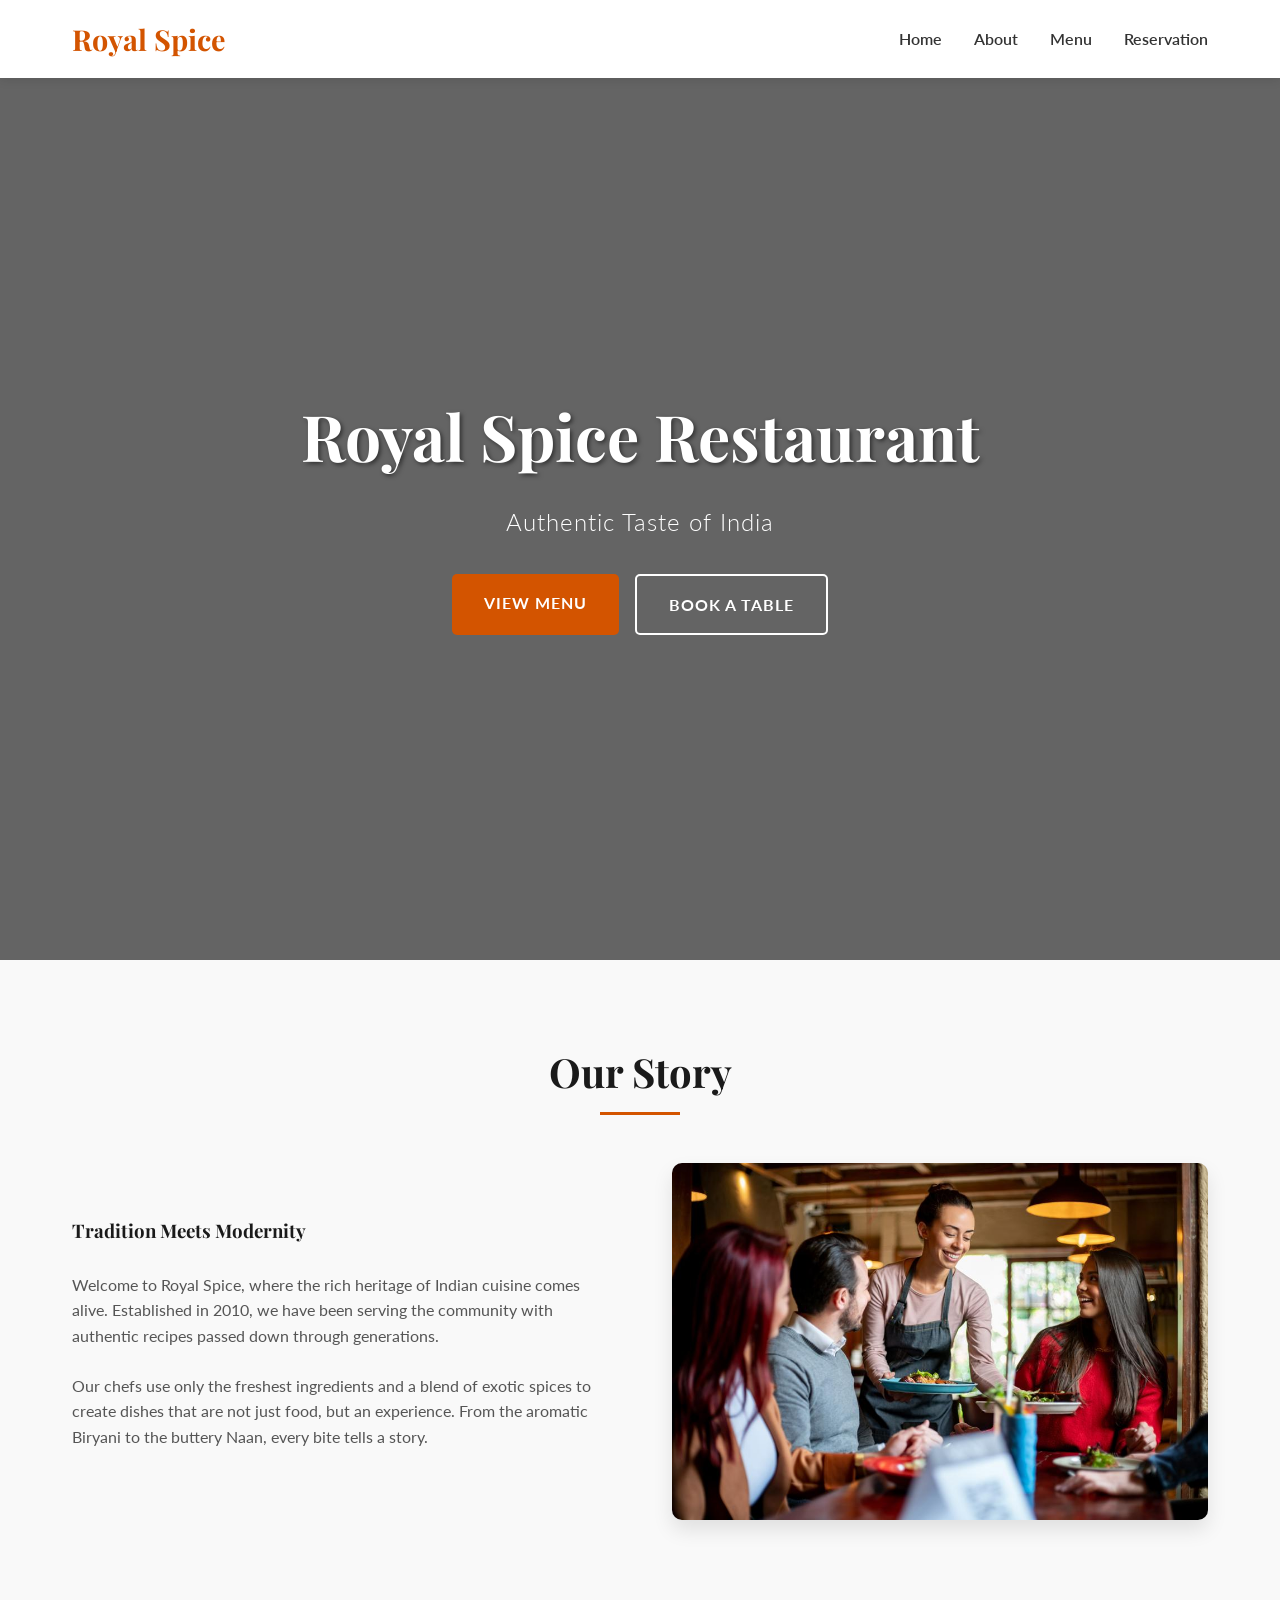
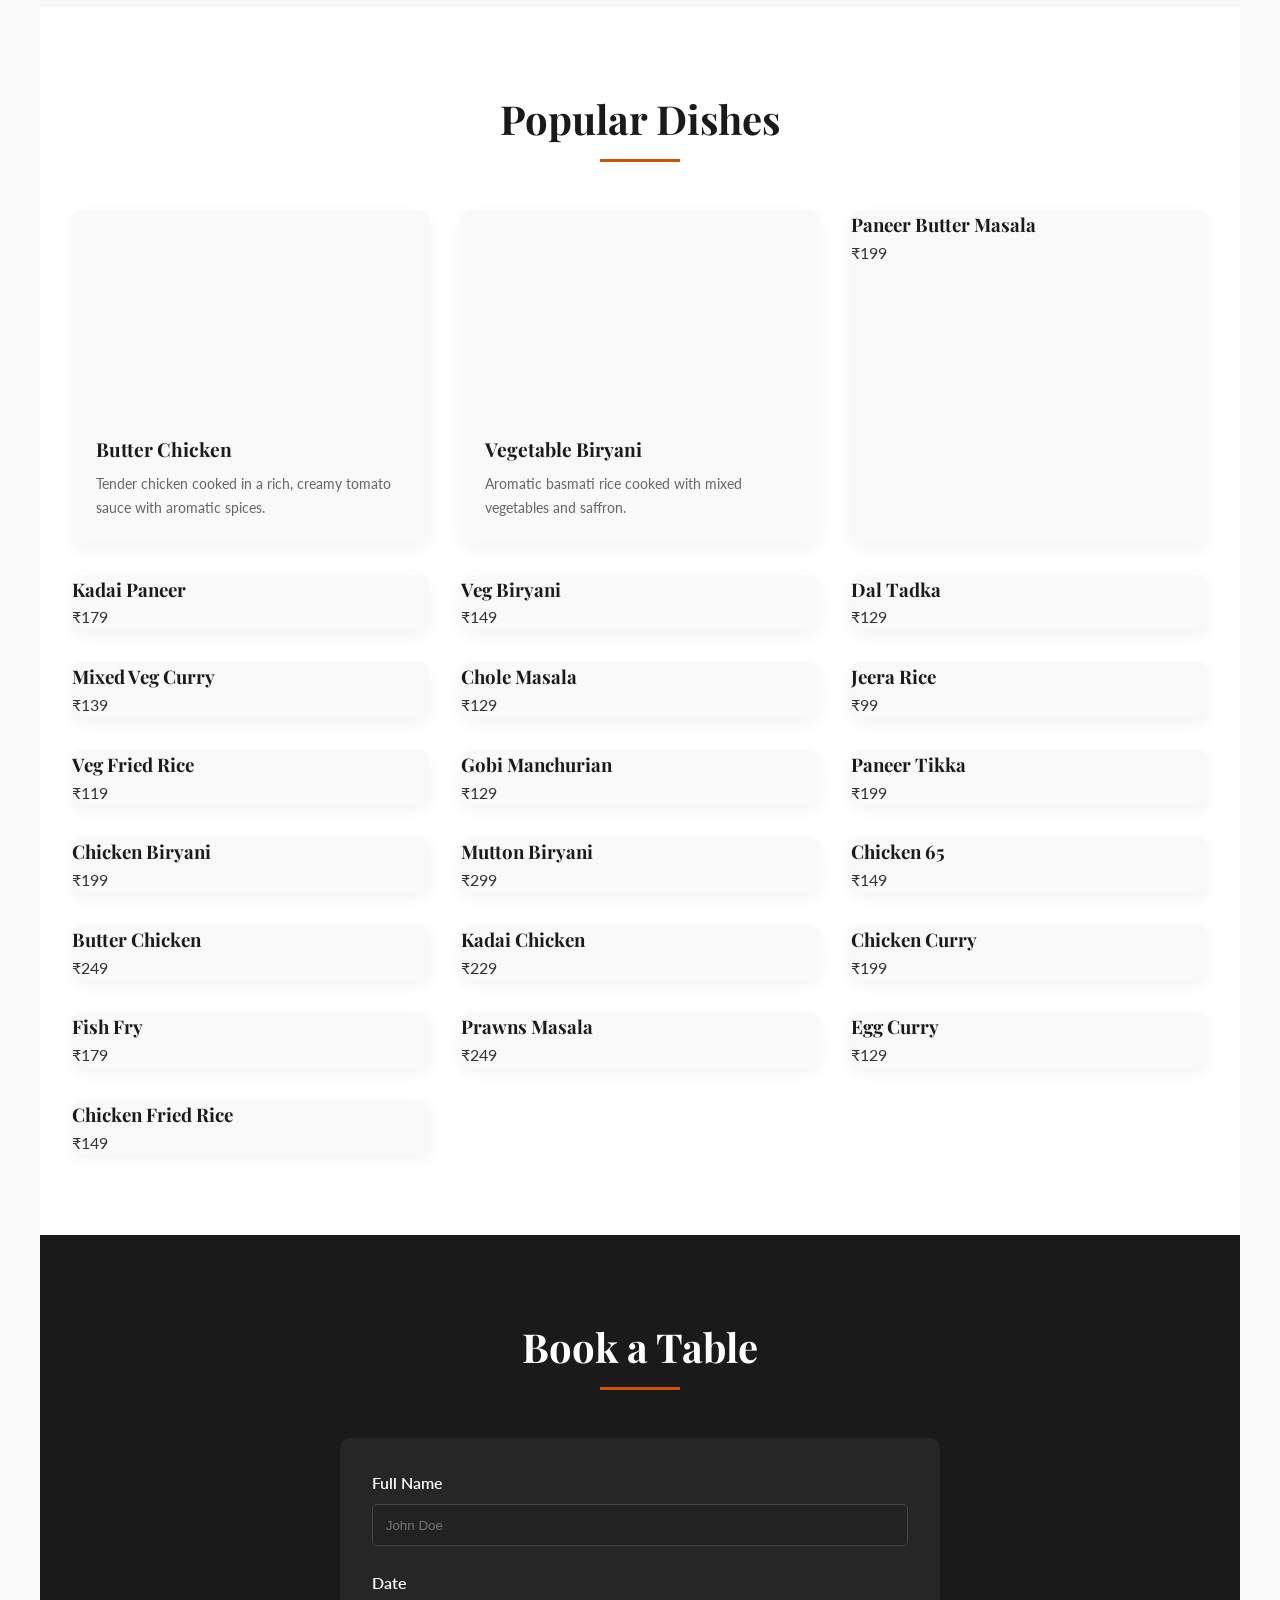
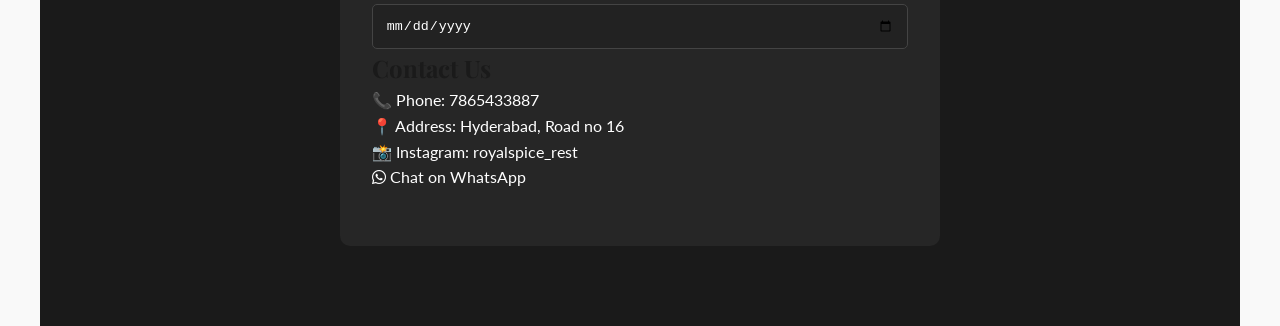
==== commit d554d97a: "Update index.html" ====
--- a/index.html
+++ b/index.html
@@ -394,7 +394,7 @@
                 <p>Our chefs use only the freshest ingredients and a blend of exotic spices to create dishes that are not just food, but an experience. From the aromatic Biryani to the buttery Naan, every bite tells a story.</p>
             </div>
             <div class="about-img">
-                <img src="https://images.unsplash.com/photo-1585937421612-70a008356f36?ixlib=rb-1.2.1&auto=format&fit=crop&w=800&q=80" alt="Restaurant Interior">
+                <img src="about.jpeg">
             </div>
         </div>
     </section>
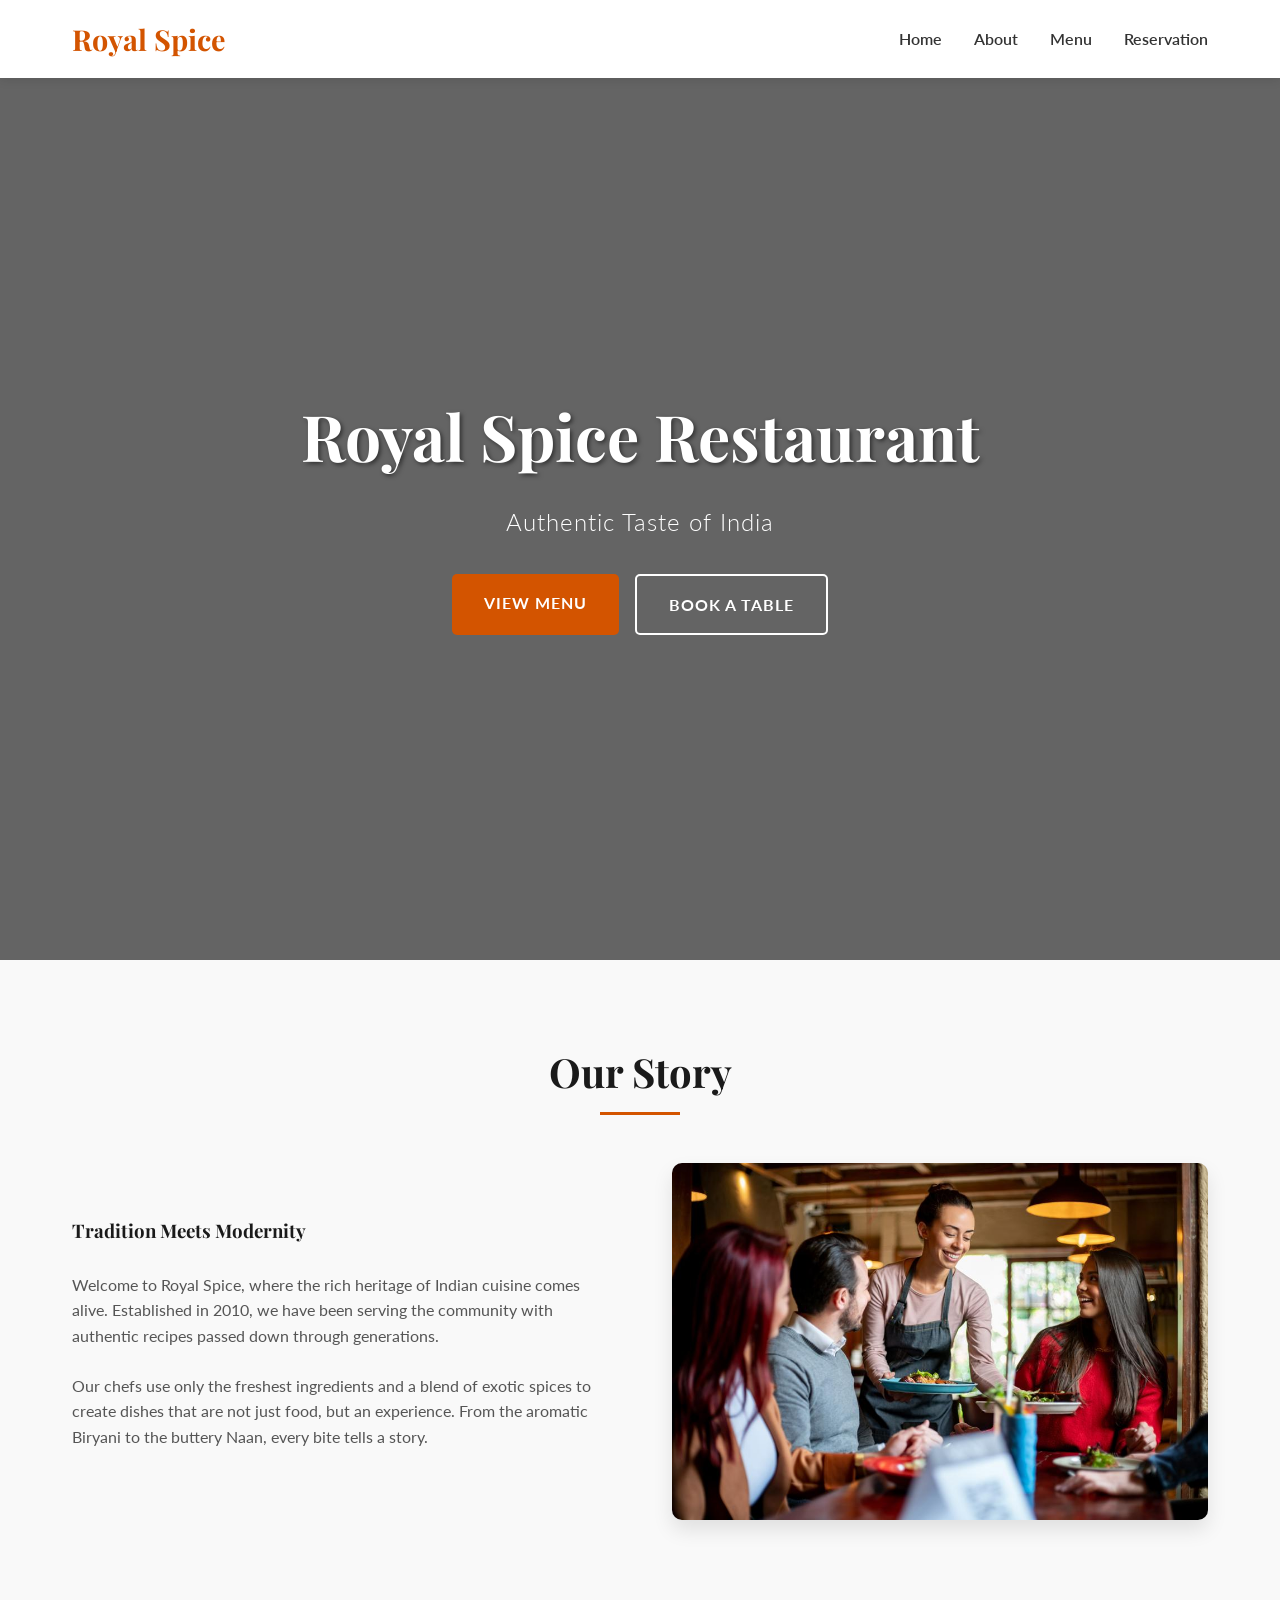
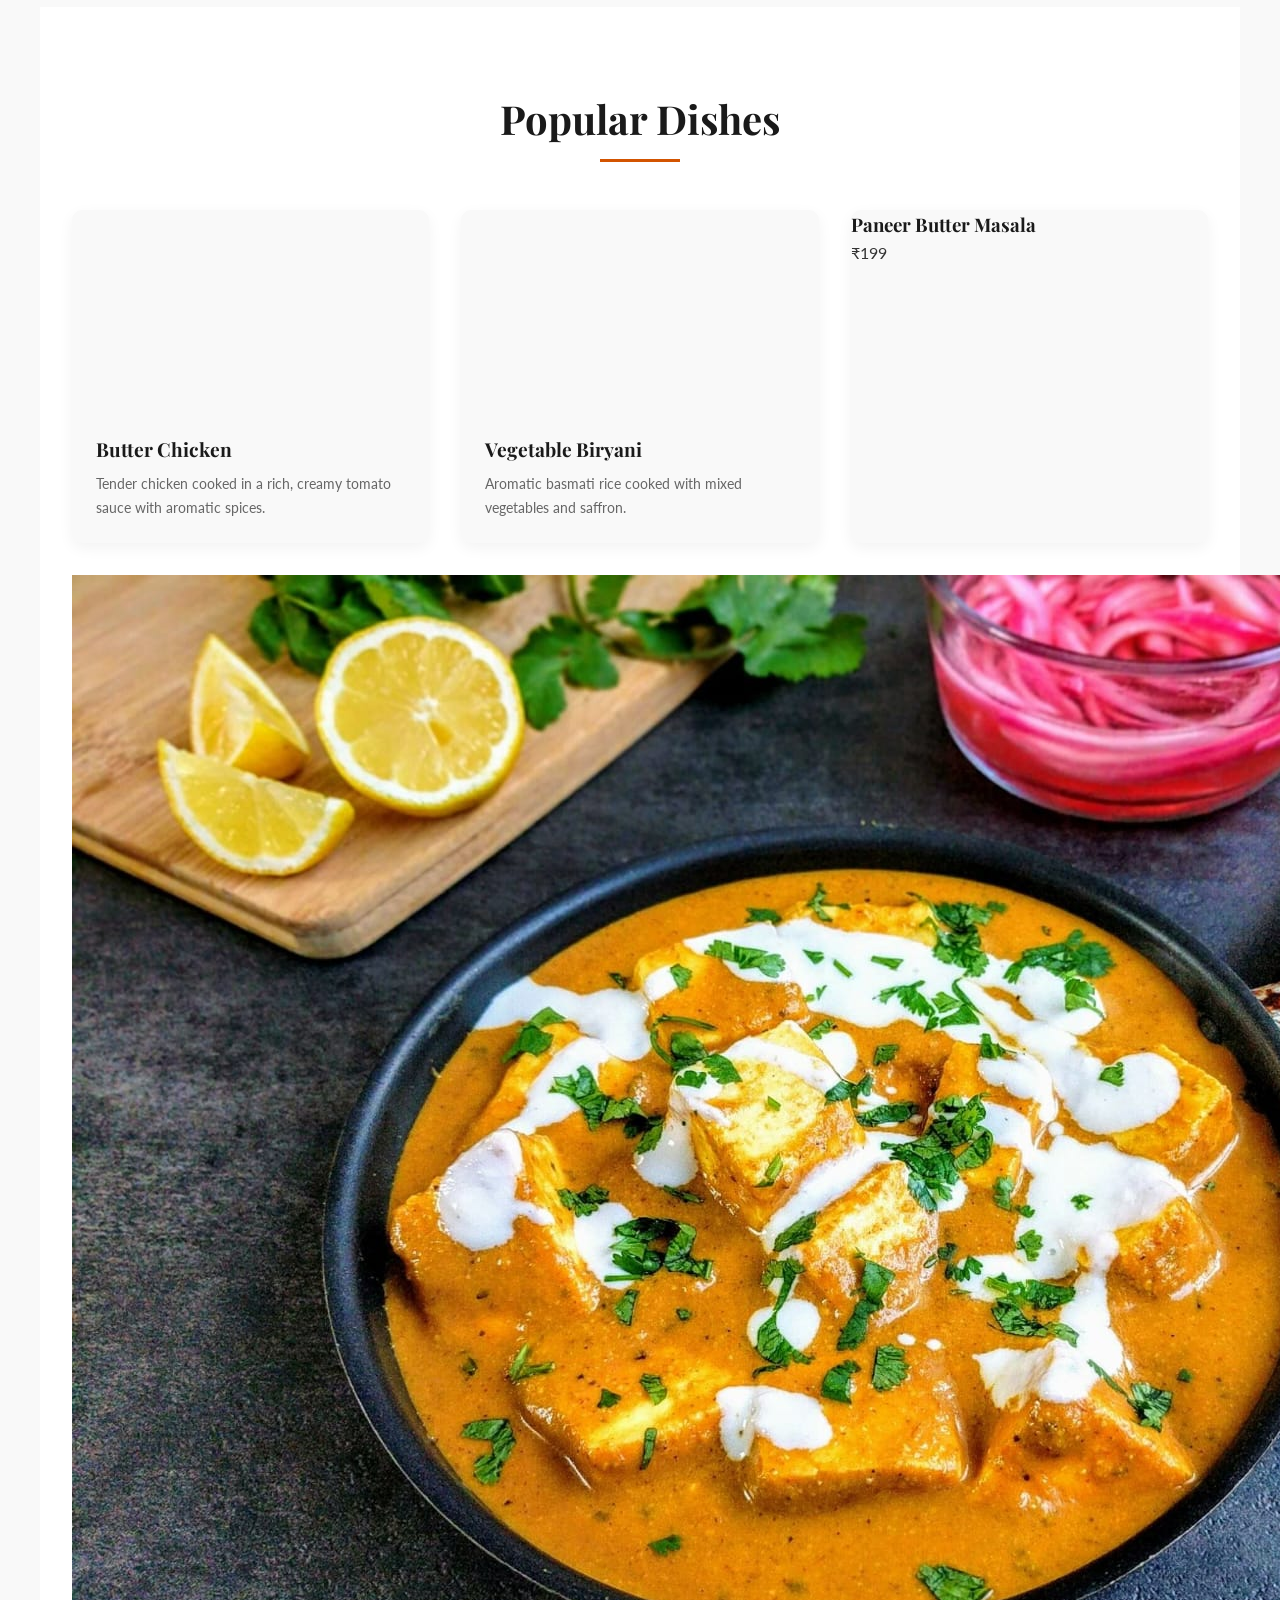
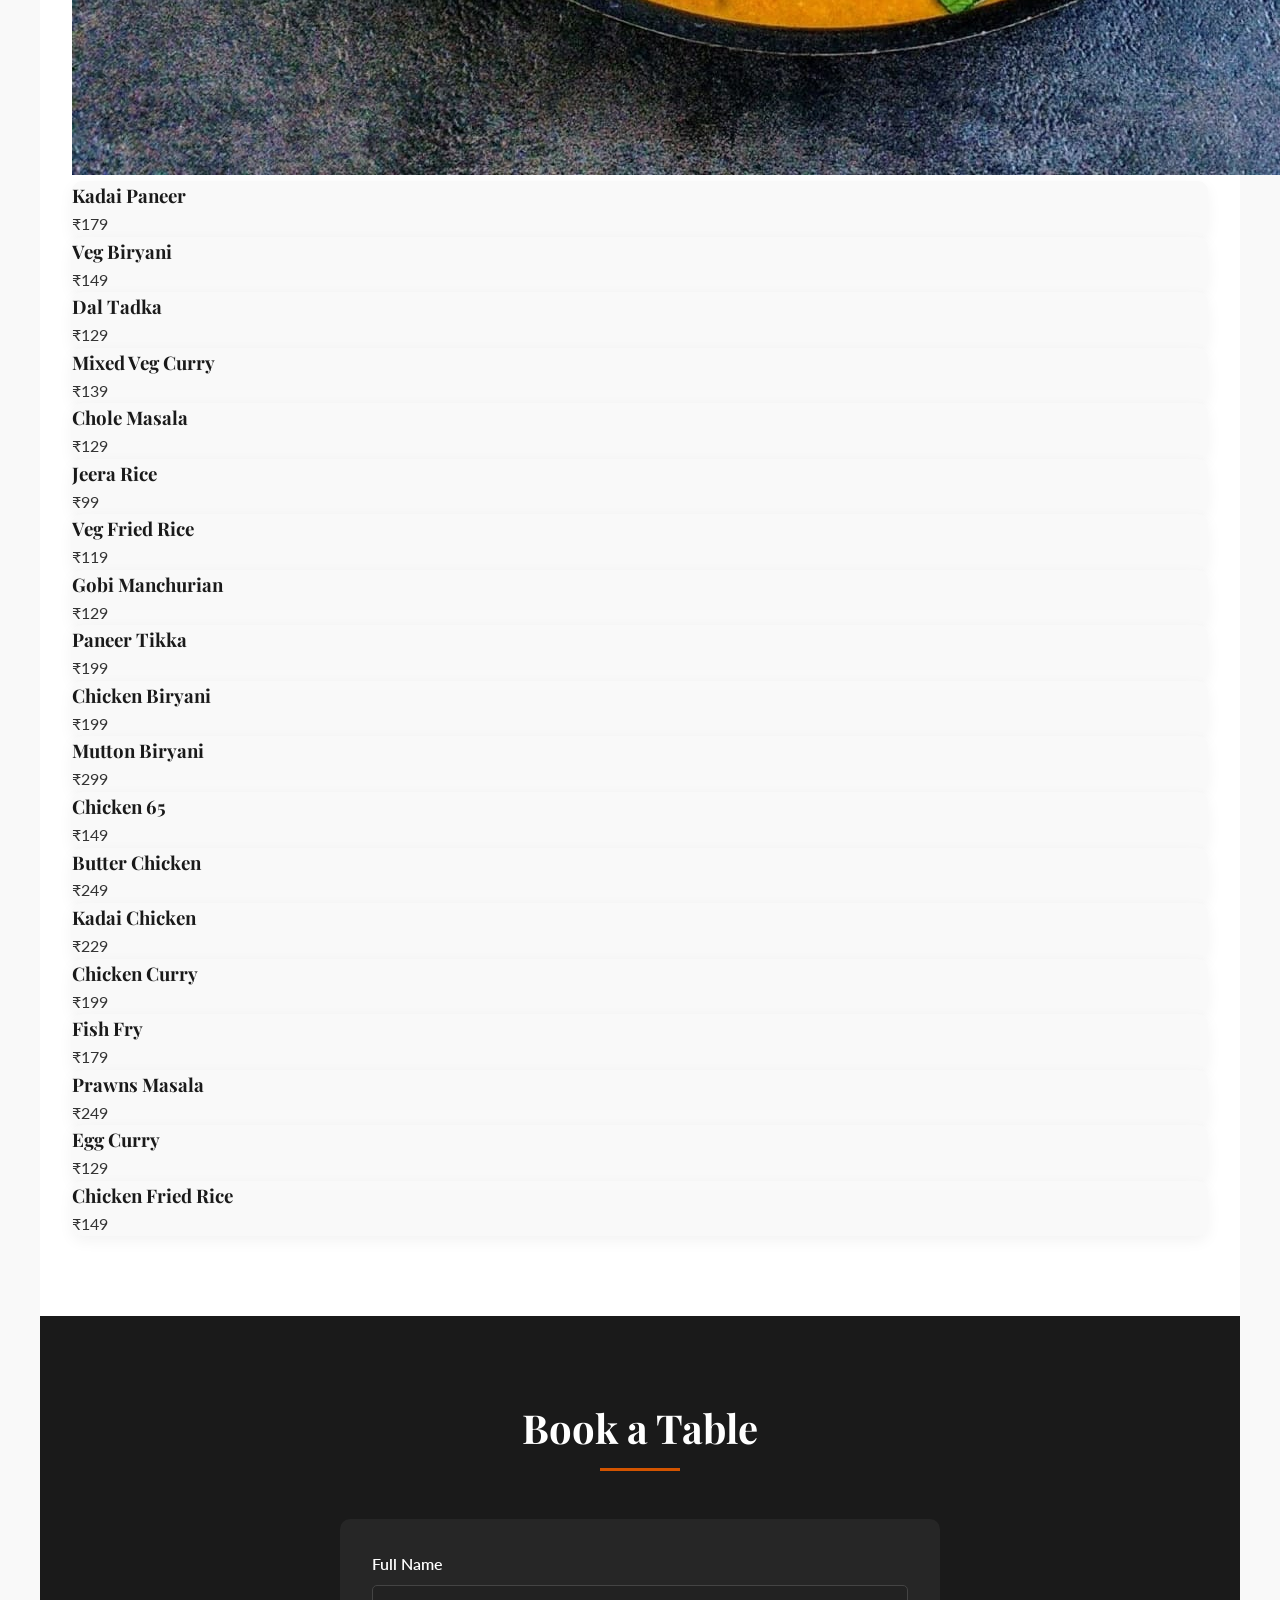
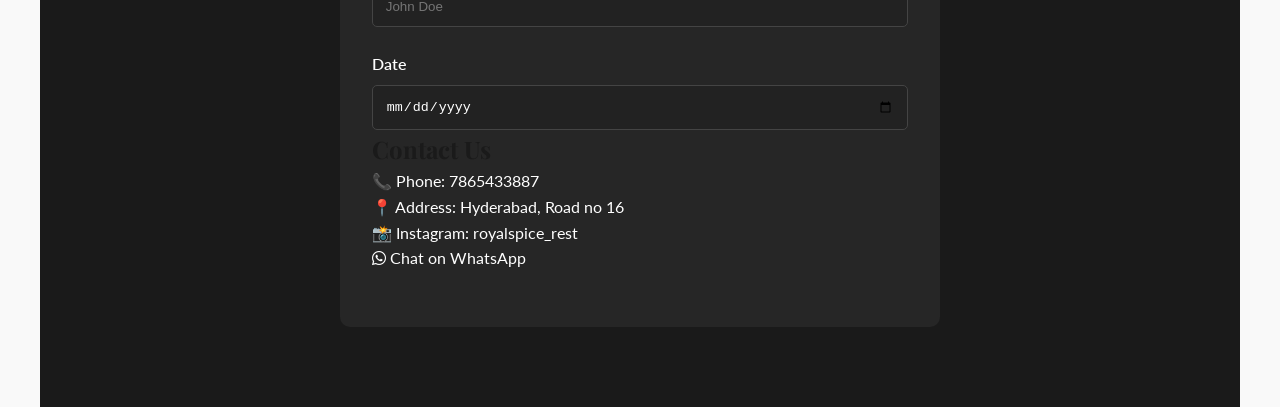
==== commit 3b0ae020: "Update index.html" ====
--- a/index.html
+++ b/index.html
@@ -433,6 +433,10 @@
 <div class="menu-item veg show">
 <h3>Paneer Butter Masala</h3>
 <p>₹199</p>
+       </div>
+            <div class="panner-img">
+                <img src="panner.jpeg">
+            </div>
 </div>
 
 <div class="menu-item veg show">
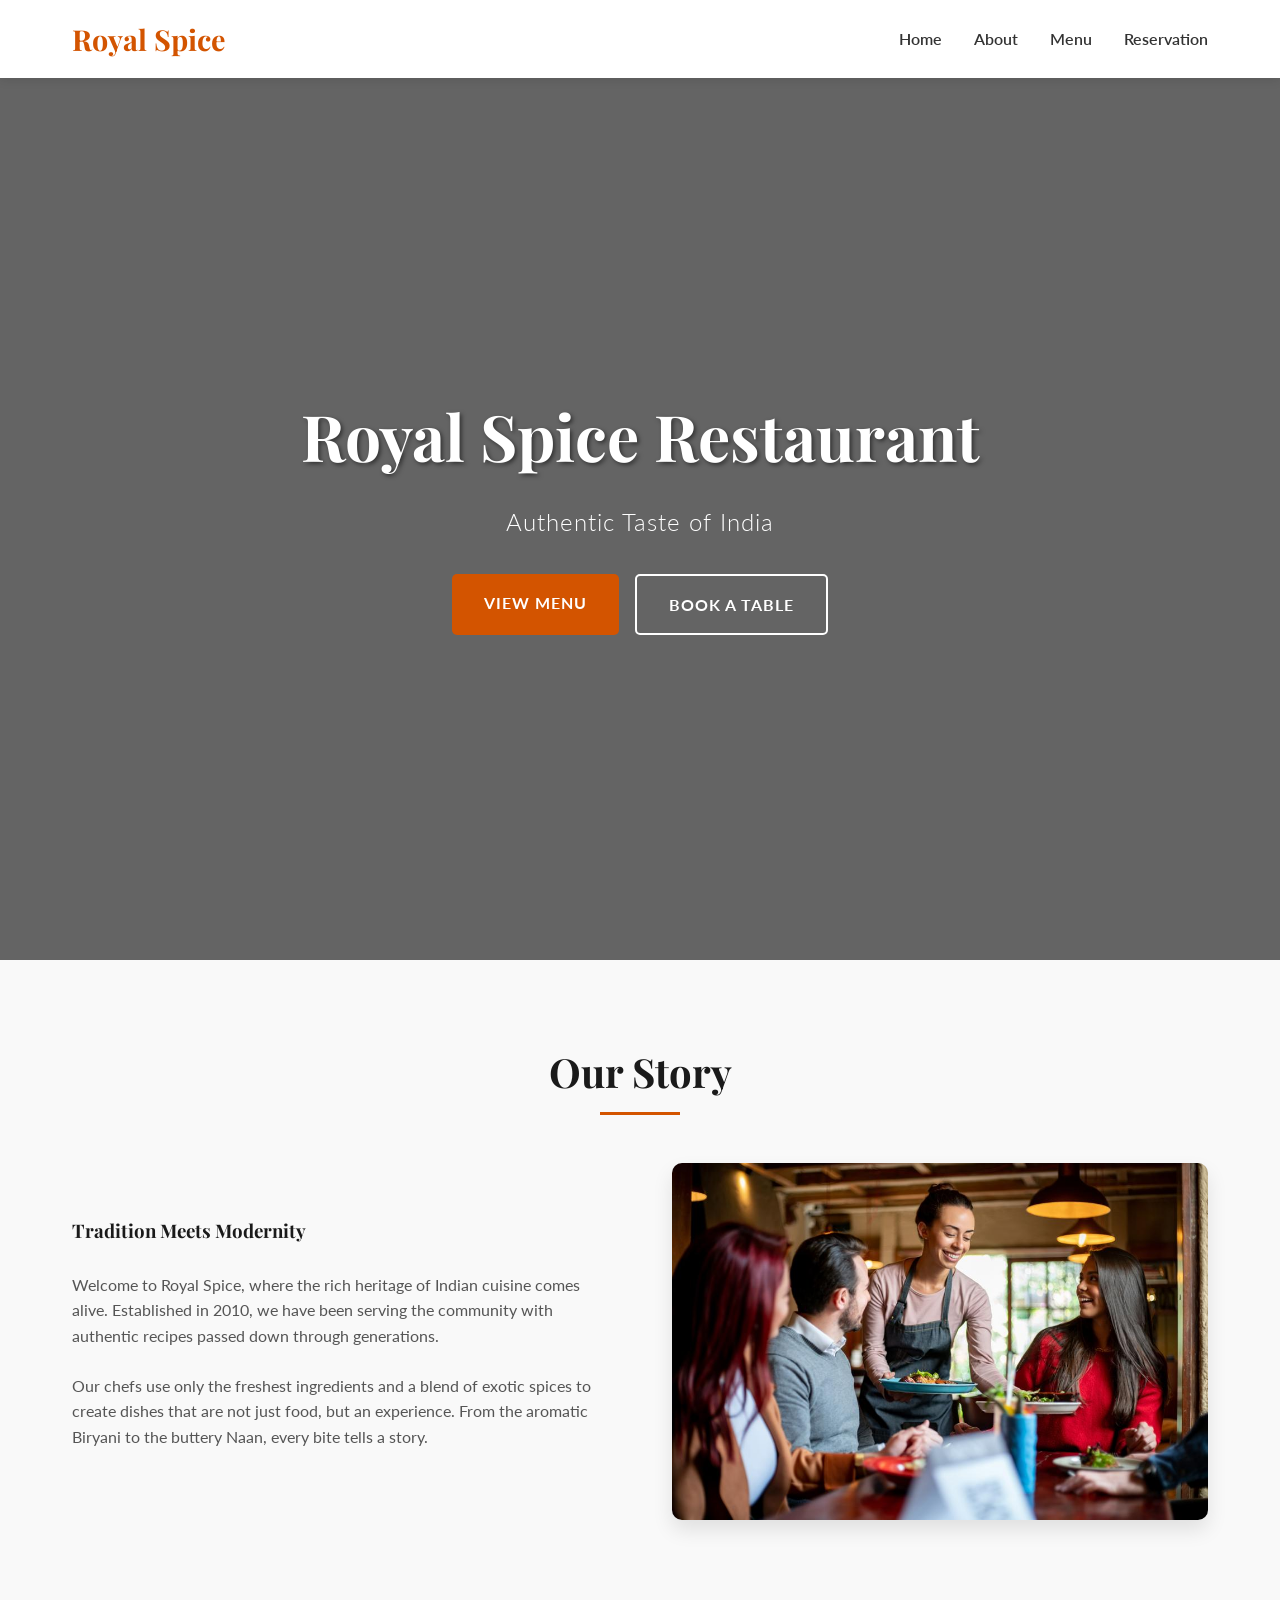
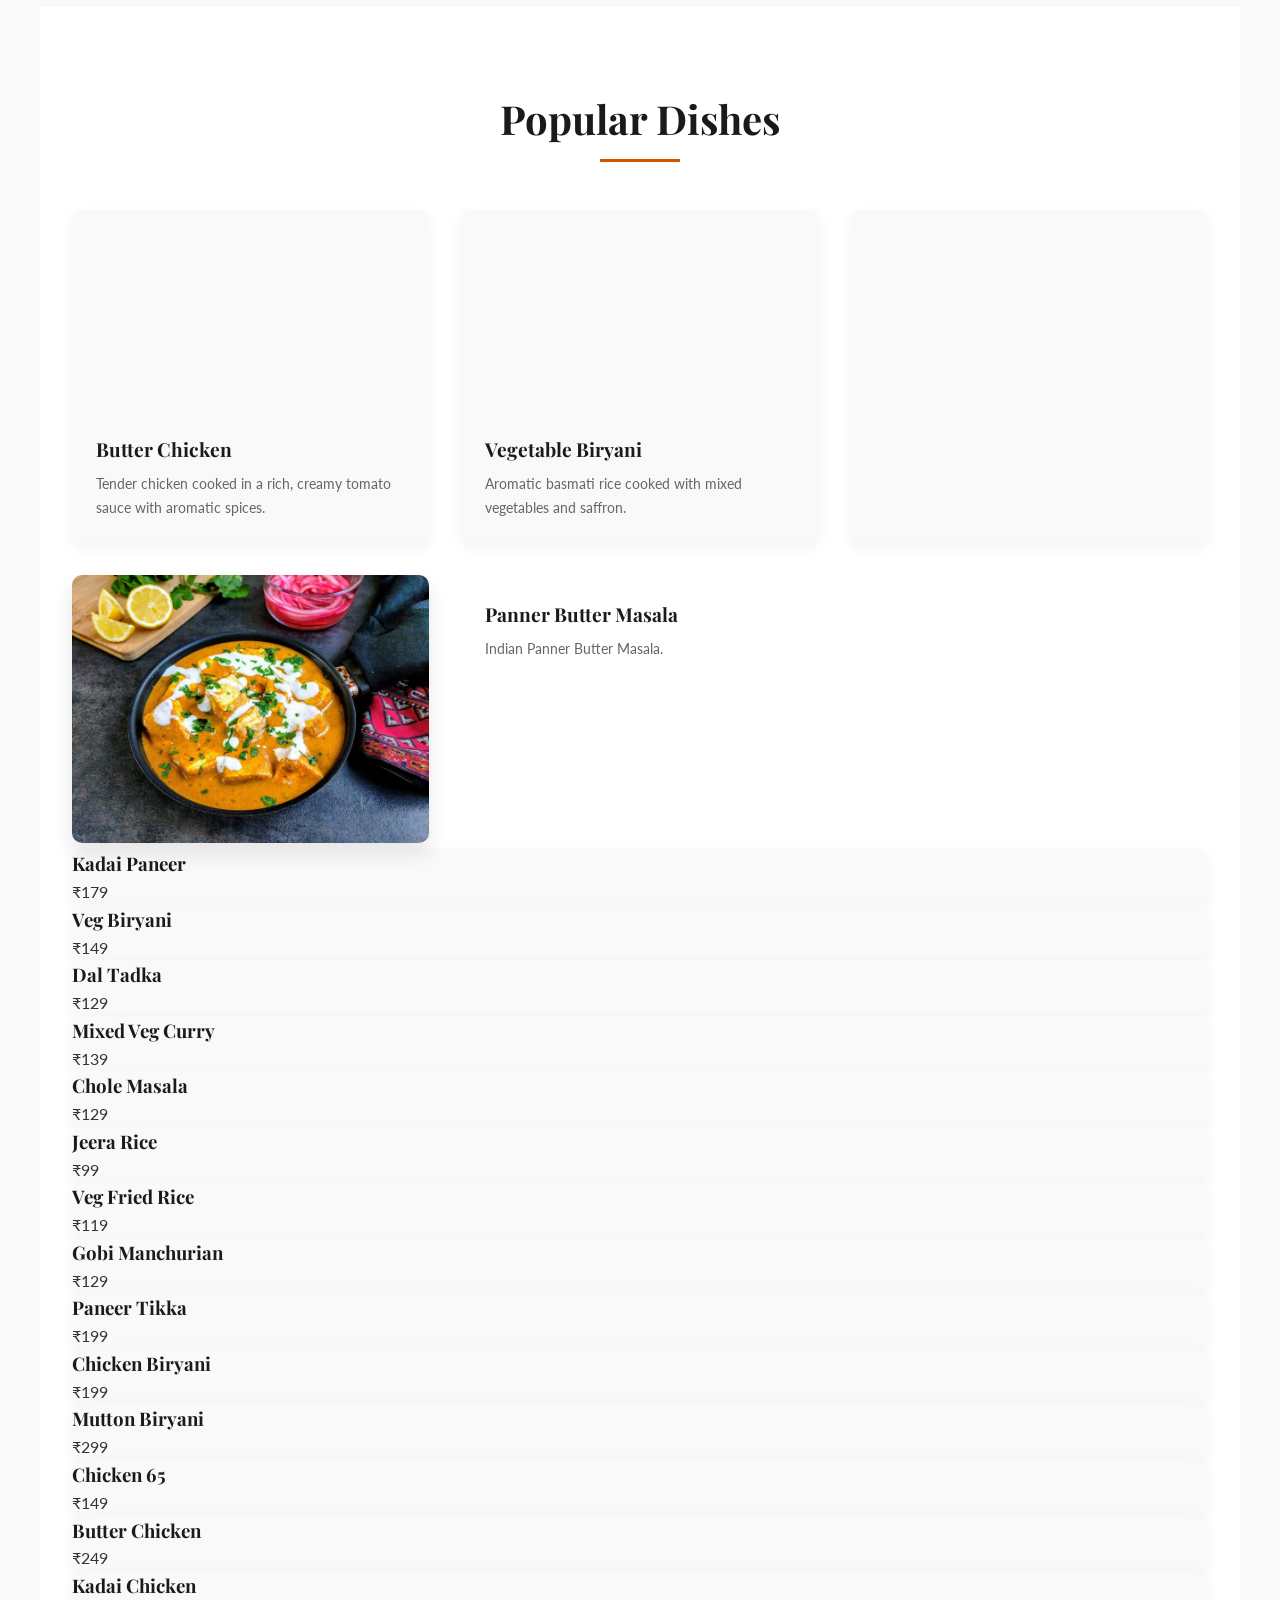
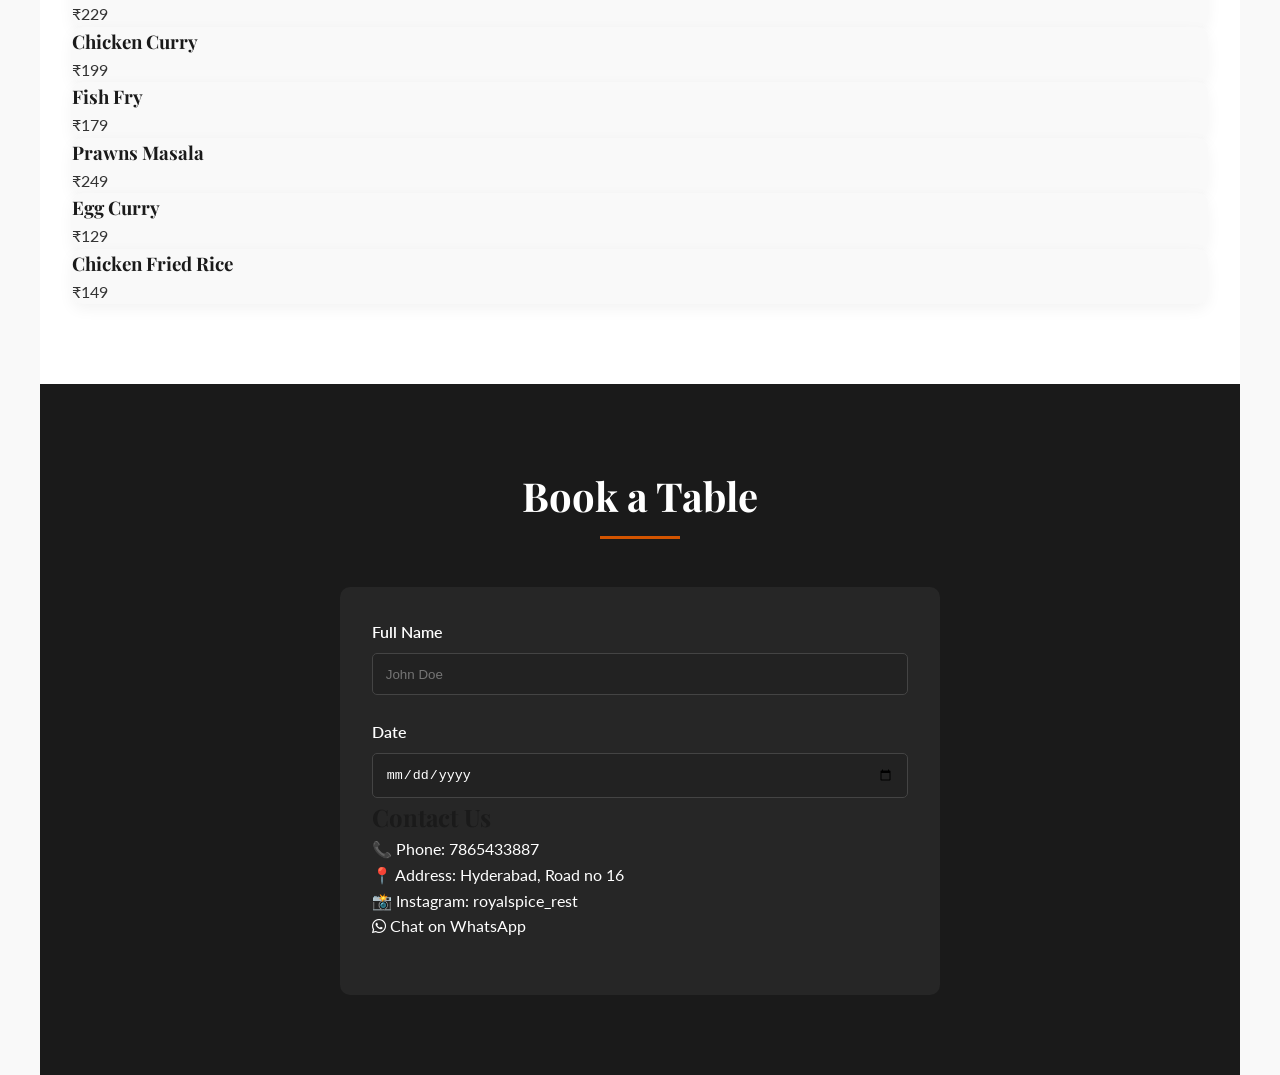
==== commit 9fe720fc: "Update index.html" ====
--- a/index.html
+++ b/index.html
@@ -428,17 +428,23 @@
                     <p class="menu-desc">Aromatic basmati rice cooked with mixed vegetables and saffron.</p>
                 </div>
             </div>
+                 <!-- Item 3 -->
+            <div class="menu-item">
+                    </div>
+            <div class="about-img">
+                <img src="panner.jpeg">
+            </div>
+                
+                <div class="menu-details">
+                    <div class="menu-header">
+                        <h3>Panner Butter Masala</h3>
+    
+                    </div>
+                    <p class="menu-desc">Indian Panner Butter Masala.</p>
+                </div>
+            </div>
   
         <!-- VEG ITEMS -->
-<div class="menu-item veg show">
-<h3>Paneer Butter Masala</h3>
-<p>₹199</p>
-       </div>
-            <div class="panner-img">
-                <img src="panner.jpeg">
-            </div>
-</div>
-
 <div class="menu-item veg show">
 <h3>Kadai Paneer</h3>
 <p>₹179</p>
